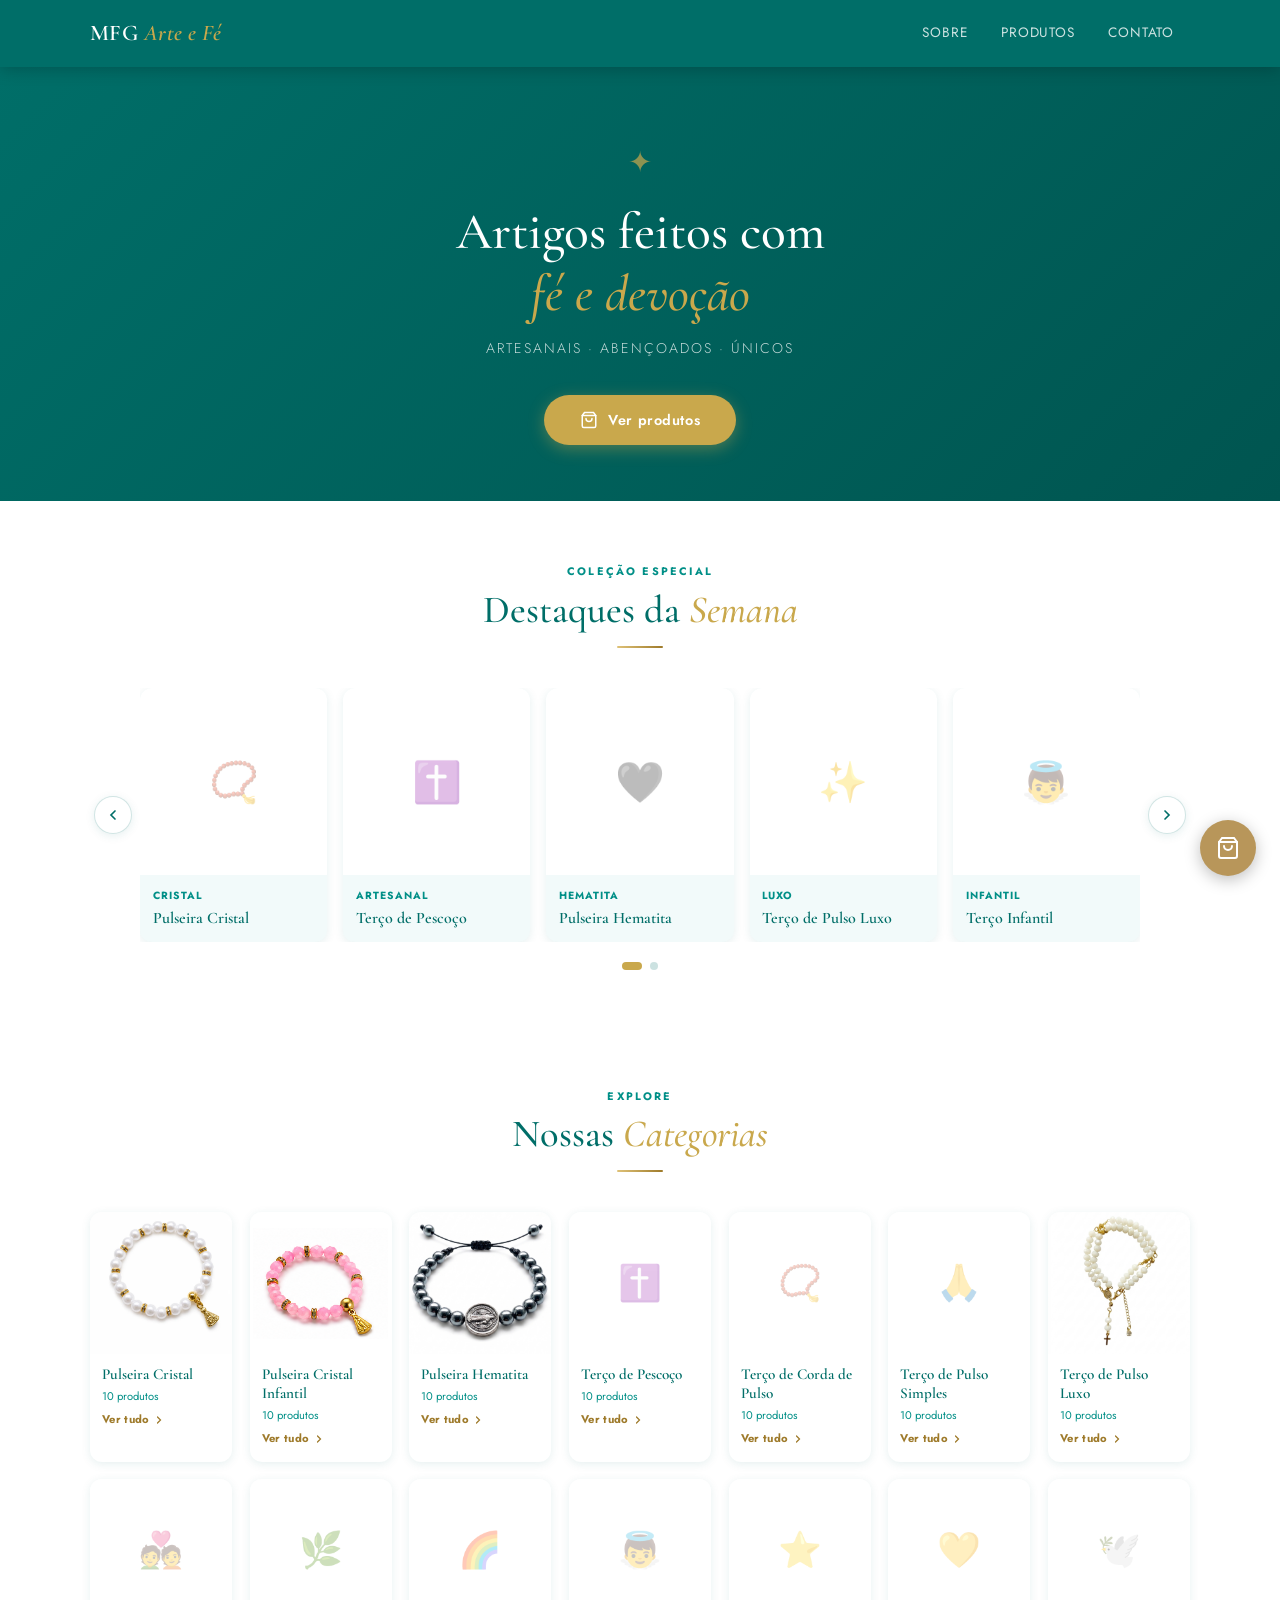
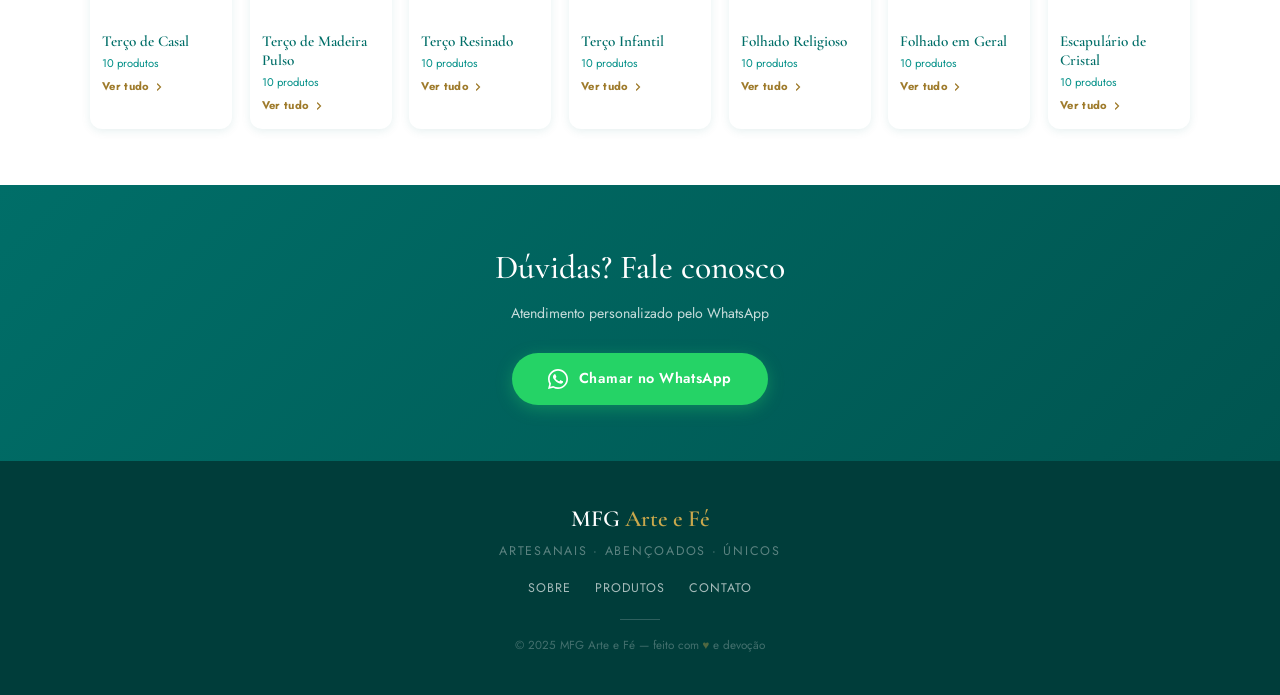
==== index.html @ 8abbf436 "fotos" ====
<!DOCTYPE html>
<html lang="pt-BR">
<head>
  <meta charset="UTF-8"/>
  <meta name="viewport" content="width=device-width, initial-scale=1.0"/>
  <meta name="description" content="Artigos religiosos artesanais — MFG Arte e Fé"/>
  <meta name="theme-color" content="#006e68"/>
  <title>Início — MFG Arte e Fé</title>

  <!-- Google Fonts -->
  <link rel="preconnect" href="https://fonts.googleapis.com"/>
  <link rel="preconnect" href="https://fonts.gstatic.com" crossorigin/>
  <link href="https://fonts.googleapis.com/css2?family=Cormorant+Garamond:ital,wght@0,400;0,500;0,600;1,400&family=Jost:wght@300;400;500;600&display=swap" rel="stylesheet"/>

  <link rel="stylesheet" href="style.css"/>
  <link rel="stylesheet" href="cart.css"/>
</head>
<body>
  <!-- Overlay menu mobile -->
  <div class="mobile-overlay" aria-hidden="true"></div>

  <header class="site-header">
    <div class="container header-inner">
      <a href="index.html" class="logo" aria-label="MFG Arte e Fé — Início">
        <span class="logo-text">MFG <em>Arte e Fé</em></span>
      </a>

      <button class="hamburger" aria-label="Abrir menu" aria-expanded="false">
        <span></span><span></span><span></span>
      </button>

      <nav class="main-nav" aria-label="Menu principal">
        <ul>
          <li><a href="index.html#sobre">Sobre</a></li>
          <li><a href="index.html#produtos">Produtos</a></li>
          <li><a href="index.html#contato">Contato</a></li>
        </ul>
      </nav>
    </div>
  </header>

  <main>
    <!-- ── HERO ── -->
    <section class="hero" aria-label="Apresentação">
      <span class="hero-ornament" aria-hidden="true">✦</span>
      <h1>Artigos feitos com<br/><em>fé e devoção</em></h1>
      <p class="hero-sub">Artesanais · Abençoados · Únicos</p>
      <a href="#produtos" class="hero-cta" aria-label="Ver todos os produtos">
        <svg viewBox="0 0 24 24" fill="none" stroke="currentColor" stroke-width="2" stroke-linecap="round">
          <path d="M6 2 3 6v14a2 2 0 0 0 2 2h14a2 2 0 0 0 2-2V6l-3-4z"/>
          <line x1="3" y1="6" x2="21" y2="6"/>
          <path d="M16 10a4 4 0 0 1-8 0"/>
        </svg>
        Ver produtos
      </a>
    </section>

    <!-- ── CARROSSEL — Destaques da Semana ── -->
    <section class="section section-alt carousel-section" id="sobre" aria-labelledby="carousel-title">
      <div class="container">
        <div class="section-header">
          <span class="section-label">Coleção especial</span>
          <h2 class="section-title" id="carousel-title">Destaques da <em>Semana</em></h2>
          <div class="section-line" aria-hidden="true"></div>
        </div>

        <div class="carousel-wrapper" role="region" aria-label="Destaques da semana">
          <button class="carousel-arrow carousel-arrow-prev" aria-label="Anterior">
            <svg viewBox="0 0 24 24" fill="none" stroke="currentColor" stroke-width="2.5" stroke-linecap="round" aria-hidden="true">
              <polyline points="15 18 9 12 15 6"/>
            </svg>
          </button>

          <div class="carousel-track-container">
            <ul class="carousel-track" role="list">
              
          <li class="carousel-card">
            <div class="carousel-card-img">
              <span class="placeholder-icon">📿</span>
            </div>
            <div class="carousel-card-body">
              <span class="carousel-card-tag">Cristal</span>
              <p class="carousel-card-name">Pulseira Cristal</p>
            </div>
          </li>
          <li class="carousel-card">
            <div class="carousel-card-img">
              <span class="placeholder-icon">✝️</span>
            </div>
            <div class="carousel-card-body">
              <span class="carousel-card-tag">Artesanal</span>
              <p class="carousel-card-name">Terço de Pescoço</p>
            </div>
          </li>
          <li class="carousel-card">
            <div class="carousel-card-img">
              <span class="placeholder-icon">🖤</span>
            </div>
            <div class="carousel-card-body">
              <span class="carousel-card-tag">Hematita</span>
              <p class="carousel-card-name">Pulseira Hematita</p>
            </div>
          </li>
          <li class="carousel-card">
            <div class="carousel-card-img">
              <span class="placeholder-icon">✨</span>
            </div>
            <div class="carousel-card-body">
              <span class="carousel-card-tag">Luxo</span>
              <p class="carousel-card-name">Terço de Pulso Luxo</p>
            </div>
          </li>
          <li class="carousel-card">
            <div class="carousel-card-img">
              <span class="placeholder-icon">👼</span>
            </div>
            <div class="carousel-card-body">
              <span class="carousel-card-tag">Infantil</span>
              <p class="carousel-card-name">Terço Infantil</p>
            </div>
          </li>
          <li class="carousel-card">
            <div class="carousel-card-img">
              <span class="placeholder-icon">🕊️</span>
            </div>
            <div class="carousel-card-body">
              <span class="carousel-card-tag">Cristal</span>
              <p class="carousel-card-name">Escapulário de Cristal</p>
            </div>
          </li>
            </ul>
          </div>

          <button class="carousel-arrow carousel-arrow-next" aria-label="Próximo">
            <svg viewBox="0 0 24 24" fill="none" stroke="currentColor" stroke-width="2.5" stroke-linecap="round" aria-hidden="true">
              <polyline points="9 18 15 12 9 6"/>
            </svg>
          </button>
        </div>

        <div class="carousel-dots" role="tablist" aria-label="Navegar pelo carrossel"></div>
      </div>
    </section>

    <!-- ── CATEGORIAS ── -->
    <section class="section categories-section" id="produtos" aria-labelledby="cat-title">
      <div class="container">
        <div class="section-header">
          <span class="section-label">Explore</span>
          <h2 class="section-title" id="cat-title">Nossas <em>Categorias</em></h2>
          <div class="section-line" aria-hidden="true"></div>
        </div>

        <div class="categories-grid">
          
        <a href="pages/pulseira-cristal.html" class="category-card" aria-label="Ver categoria Pulseira Cristal">
          <div class="category-img">
            <img src="images/pulseira-cristal/Pulseira Cristal/Peróla.webp" alt="Pulseira Cristal Pérola">
          </div>
          <div class="category-body">
            <p class="category-name">Pulseira Cristal</p>
            <p class="category-count">10 produtos</p>
            <span class="category-cta">
              Ver tudo
              <svg viewBox="0 0 24 24" fill="none" stroke="currentColor" stroke-width="2.5" stroke-linecap="round">
                <polyline points="9 18 15 12 9 6"/>
              </svg>
            </span>
          </div>
        </a>
        <a href="pages/pulseira-cristal-infantil.html" class="category-card" aria-label="Ver categoria Pulseira Cristal Infantil">
          <div class="category-img">
            <img src="images/Pulseira Cristal Infantil/Cristal Infantil Rosa.png" alt="Pulseira Cristal Infantil Rosa" style="width: 135px; height: auto;">
          </div>
          <div class="category-body">
            <p class="category-name">Pulseira Cristal Infantil</p>
            <p class="category-count">10 produtos</p>
            <span class="category-cta">
              Ver tudo
              <svg viewBox="0 0 24 24" fill="none" stroke="currentColor" stroke-width="2.5" stroke-linecap="round">
                <polyline points="9 18 15 12 9 6"/>
              </svg>
            </span>
          </div>
        </a>
        <a href="pages/pulseira-hematita.html" class="category-card" aria-label="Ver categoria Pulseira Hematita">
          <div class="category-img">
            <img src="images/Hematita/Regulagem São Bento.png" alt="" width="90" height="auto">
          </div>
          <div class="category-body">
            <p class="category-name">Pulseira Hematita</p>
            <p class="category-count">10 produtos</p>
            <span class="category-cta">
              Ver tudo
              <svg viewBox="0 0 24 24" fill="none" stroke="currentColor" stroke-width="2.5" stroke-linecap="round">
                <polyline points="9 18 15 12 9 6"/>
              </svg>
            </span>
          </div>
        </a>
        <a href="pages/terco-pescoco.html" class="category-card" aria-label="Ver categoria Terço de Pescoço">
          <div class="category-img">
            <span class="category-placeholder-icon">✝️</span>
          </div>
          <div class="category-body">
            <p class="category-name">Terço de Pescoço</p>
            <p class="category-count">10 produtos</p>
            <span class="category-cta">
              Ver tudo
              <svg viewBox="0 0 24 24" fill="none" stroke="currentColor" stroke-width="2.5" stroke-linecap="round">
                <polyline points="9 18 15 12 9 6"/>
              </svg>
            </span>
          </div>
        </a>
        <a href="pages/terco-corda-pulso.html" class="category-card" aria-label="Ver categoria Terço de Corda de Pulso">
          <div class="category-img">
            <span class="category-placeholder-icon">📿</span>
          </div>
          <div class="category-body">
            <p class="category-name">Terço de Corda de Pulso</p>
            <p class="category-count">10 produtos</p>
            <span class="category-cta">
              Ver tudo
              <svg viewBox="0 0 24 24" fill="none" stroke="currentColor" stroke-width="2.5" stroke-linecap="round">
                <polyline points="9 18 15 12 9 6"/>
              </svg>
            </span>
          </div>
        </a>
        <a href="pages/terco-pulso-simples.html" class="category-card" aria-label="Ver categoria Terço de Pulso Simples">
          <div class="category-img">
            <span class="category-placeholder-icon">🙏</span>
          </div>
          <div class="category-body">
            <p class="category-name">Terço de Pulso Simples</p>
            <p class="category-count">10 produtos</p>
            <span class="category-cta">
              Ver tudo
              <svg viewBox="0 0 24 24" fill="none" stroke="currentColor" stroke-width="2.5" stroke-linecap="round">
                <polyline points="9 18 15 12 9 6"/>
              </svg>
            </span>
          </div>
        </a>
        <a href="pages/terco-pulso-luxo.html" class="category-card" aria-label="Ver categoria Terço de Pulso Luxo">
          <div class="category-img">
            <img src="images/Terco-Pulso/Terco Pulso Luxo (1).png" alt="Terço de Pulso Luxo">
          </div>
          <div class="category-body">
            <p class="category-name">Terço de Pulso Luxo</p>
            <p class="category-count">10 produtos</p>
            <span class="category-cta">
              Ver tudo
              <svg viewBox="0 0 24 24" fill="none" stroke="currentColor" stroke-width="2.5" stroke-linecap="round">
                <polyline points="9 18 15 12 9 6"/>
              </svg>
            </span>
          </div>
        </a>
        <a href="pages/terco-casal.html" class="category-card" aria-label="Ver categoria Terço de Casal">
          <div class="category-img">
            <span class="category-placeholder-icon">💑</span>
          </div>
          <div class="category-body">
            <p class="category-name">Terço de Casal</p>
            <p class="category-count">10 produtos</p>
            <span class="category-cta">
              Ver tudo
              <svg viewBox="0 0 24 24" fill="none" stroke="currentColor" stroke-width="2.5" stroke-linecap="round">
                <polyline points="9 18 15 12 9 6"/>
              </svg>
            </span>
          </div>
        </a>
        <a href="pages/terco-madeira-pulso.html" class="category-card" aria-label="Ver categoria Terço de Madeira Pulso">
          <div class="category-img">
            <span class="category-placeholder-icon">🌿</span>
          </div>
          <div class="category-body">
            <p class="category-name">Terço de Madeira Pulso</p>
            <p class="category-count">10 produtos</p>
            <span class="category-cta">
              Ver tudo
              <svg viewBox="0 0 24 24" fill="none" stroke="currentColor" stroke-width="2.5" stroke-linecap="round">
                <polyline points="9 18 15 12 9 6"/>
              </svg>
            </span>
          </div>
        </a>
        <a href="pages/terco-resinado.html" class="category-card" aria-label="Ver categoria Terço Resinado">
          <div class="category-img">
            <span class="category-placeholder-icon">🌈</span>
          </div>
          <div class="category-body">
            <p class="category-name">Terço Resinado</p>
            <p class="category-count">10 produtos</p>
            <span class="category-cta">
              Ver tudo
              <svg viewBox="0 0 24 24" fill="none" stroke="currentColor" stroke-width="2.5" stroke-linecap="round">
                <polyline points="9 18 15 12 9 6"/>
              </svg>
            </span>
          </div>
        </a>
        <a href="pages/terco-infantil.html" class="category-card" aria-label="Ver categoria Terço Infantil">
          <div class="category-img">
            <span class="category-placeholder-icon">👼</span>
          </div>
          <div class="category-body">
            <p class="category-name">Terço Infantil</p>
            <p class="category-count">10 produtos</p>
            <span class="category-cta">
              Ver tudo
              <svg viewBox="0 0 24 24" fill="none" stroke="currentColor" stroke-width="2.5" stroke-linecap="round">
                <polyline points="9 18 15 12 9 6"/>
              </svg>
            </span>
          </div>
        </a>
        <a href="pages/folhado-religioso.html" class="category-card" aria-label="Ver categoria Folhado Religioso">
          <div class="category-img">
            <span class="category-placeholder-icon">⭐</span>
          </div>
          <div class="category-body">
            <p class="category-name">Folhado Religioso</p>
            <p class="category-count">10 produtos</p>
            <span class="category-cta">
              Ver tudo
              <svg viewBox="0 0 24 24" fill="none" stroke="currentColor" stroke-width="2.5" stroke-linecap="round">
                <polyline points="9 18 15 12 9 6"/>
              </svg>
            </span>
          </div>
        </a>
        <a href="pages/folhado-geral.html" class="category-card" aria-label="Ver categoria Folhado em Geral">
          <div class="category-img">
            <span class="category-placeholder-icon">💛</span>
          </div>
          <div class="category-body">
            <p class="category-name">Folhado em Geral</p>
            <p class="category-count">10 produtos</p>
            <span class="category-cta">
              Ver tudo
              <svg viewBox="0 0 24 24" fill="none" stroke="currentColor" stroke-width="2.5" stroke-linecap="round">
                <polyline points="9 18 15 12 9 6"/>
              </svg>
            </span>
          </div>
        </a>
        <a href="pages/escapulario-cristal.html" class="category-card" aria-label="Ver categoria Escapulário de Cristal">
          <div class="category-img">
            <span class="category-placeholder-icon">🕊️</span>
          </div>
          <div class="category-body">
            <p class="category-name">Escapulário de Cristal</p>
            <p class="category-count">10 produtos</p>
            <span class="category-cta">
              Ver tudo
              <svg viewBox="0 0 24 24" fill="none" stroke="currentColor" stroke-width="2.5" stroke-linecap="round">
                <polyline points="9 18 15 12 9 6"/>
              </svg>
            </span>
          </div>
        </a>
        </div>
      </div>
    </section>

    
  <!-- WhatsApp Banner -->
  <section class="whatsapp-banner" id="contato">
    <h2>Dúvidas? Fale conosco</h2>
    <p>Atendimento personalizado pelo WhatsApp</p>
    <a href="https://wa.me/5512981697752?text=Ol%C3%A1!%20Gostaria%20de%20saber%20mais%20sobre%20os%20produtos."
       target="_blank" rel="noopener noreferrer" class="whatsapp-btn">
      <svg viewBox="0 0 24 24" fill="currentColor" width="20" height="20">
  <path d="M17.472 14.382c-.297-.149-1.758-.867-2.03-.967-.273-.099-.471-.148-.67.15-.197.297-.767.966-.94 1.164-.173.199-.347.223-.644.075-.297-.15-1.255-.463-2.39-1.475-.883-.788-1.48-1.761-1.653-2.059-.173-.297-.018-.458.13-.606.134-.133.298-.347.446-.52.149-.174.198-.298.298-.497.099-.198.05-.371-.025-.52-.075-.149-.669-1.612-.916-2.207-.242-.579-.487-.5-.669-.51-.173-.008-.371-.01-.57-.01-.198 0-.52.074-.792.372-.272.297-1.04 1.016-1.04 2.479 0 1.462 1.065 2.875 1.213 3.074.149.198 2.096 3.2 5.077 4.487.709.306 1.262.489 1.694.625.712.227 1.36.195 1.871.118.571-.085 1.758-.719 2.006-1.413.248-.694.248-1.289.173-1.413-.074-.124-.272-.198-.57-.347z"/>
  <path d="M12 0C5.373 0 0 5.373 0 12c0 2.127.558 4.126 1.533 5.856L0 24l6.335-1.51C8.05 23.455 9.983 24 12 24c6.627 0 12-5.373 12-12S18.627 0 12 0zm0 22c-1.885 0-3.655-.518-5.17-1.418l-.37-.22-3.763.897.948-3.67-.242-.38A9.946 9.946 0 0 1 2 12C2 6.477 6.477 2 12 2s10 4.477 10 10-4.477 10-10 10z"/>
</svg>
      Chamar no WhatsApp
    </a>
  </section>
  </main>

  
  <footer class="site-footer" role="contentinfo">
    <p class="footer-logo">MFG <span>Arte e Fé</span></p>
    <p class="footer-tagline">Artesanais · Abençoados · Únicos</p>
    <nav class="footer-nav" aria-label="Links do rodapé">
      <a href="index.html#sobre">Sobre</a>
      <a href="index.html#produtos">Produtos</a>
      <a href="index.html#contato">Contato</a>
    </nav>
    <div class="footer-divider" aria-hidden="true"></div>
    <p class="footer-copy">© 2025 MFG Arte e Fé — feito com <span>♥</span> e devoção</p>
  </footer>
  
  <!-- Botão Flutuante do Carrinho -->
  <button class="cart-float" onclick="openCartModal()" aria-label="Abrir carrinho">
    <svg viewBox="0 0 24 24" fill="none" stroke="currentColor" stroke-width="2" stroke-linecap="round">
      <path d="M6 2 3 6v14a2 2 0 0 0 2 2h14a2 2 0 0 0 2-2V6l-3-4z"/>
      <line x1="3" y1="6" x2="21" y2="6"/>
      <path d="M16 10a4 4 0 0 1-8 0"/>
    </svg>
    <span class="cart-badge-count" style="display:none">0</span>
  </button>

  <!-- Modal do Carrinho -->
  <div class="cart-overlay" id="cartOverlay" onclick="closeCartModal()">
    <div class="cart-modal" onclick="event.stopPropagation()">
      <div class="cart-modal-header">
        <h3>Seu Carrinho</h3>
        <button onclick="closeCartModal()" class="cart-close" aria-label="Fechar carrinho">&times;</button>
      </div>
      <div class="cart-modal-body" id="cartBody"></div>
      <div class="cart-modal-footer" id="cartFooter"></div>
    </div>
  </div>

  <script src="cart.js"></script>
  <script src="script.js"></script>
</body>
</html>
---- style.css ----
/* ═══════════════════════════════════════════
   MFG Arte e Fé — Estilos Principais
   Mobile-first | Totalmente Responsivo
═══════════════════════════════════════════ */

/* ── Reset ──────────────────────────────── */
*, *::before, *::after { box-sizing: border-box; margin: 0; padding: 0; }

:root {
  --teal:        #006e68;
  --teal-mid:    #008f87;
  --teal-light:  #ffffff;
  --teal-dark:   #005550;
  --gold:        #c9a84c;
  --gold-light:  #dfc278;
  --gold-dark:   #9e7a2a;
  --cream:       #f2fafa;
  --white:       #ffffff;
  --shadow-sm:   0 2px 10px rgba(0,110,104,.10);
  --shadow-md:   0 6px 24px rgba(0,110,104,.14);
  --shadow-lg:   0 14px 40px rgba(0,110,104,.18);
  --radius:      12px;
  --radius-sm:   8px;
  --trans:       .3s cubic-bezier(.4,0,.2,1);
  --container:   1140px;
}

html { scroll-behavior: smooth; -webkit-text-size-adjust: 100%; }

body {
  background: var(--cream);
  color: var(--teal);
  font-family: 'Jost', sans-serif;
  font-size: 16px;
  line-height: 1.6;
  overflow-x: hidden;
  -webkit-font-smoothing: antialiased;
}

img { display: block; max-width: 100%; }
a   { text-decoration: none; color: inherit; }
ul  { list-style: none; }

/* ── Container ──────────────────────────── */
.container {
  width: 100%;
  max-width: var(--container);
  margin: 0 auto;
  padding: 0 1.25rem;
}

/* ══════════════════════════════════════════
   OVERLAY — menu mobile
══════════════════════════════════════════ */
.mobile-overlay {
  display: none;
  position: fixed;
  inset: 0;
  background: rgba(0,0,0,.45);
  z-index: 98;
  cursor: pointer;
}
.mobile-overlay.active { display: block; }

/* ══════════════════════════════════════════
   HEADER
══════════════════════════════════════════ */
.site-header {
  background: var(--teal);
  position: sticky;
  top: 0;
  z-index: 200;
  box-shadow: 0 2px 16px rgba(0,0,0,.22);
}

.header-inner {
  display: flex;
  align-items: center;
  justify-content: space-between;
  padding: .9rem 1.25rem;
  gap: 1rem;
}

/* Logo */
.logo { display: flex; align-items: center; gap: .5rem; }
.logo-text {
  font-family: 'Cormorant Garamond', serif;
  font-size: 1.4rem;
  font-weight: 600;
  color: #fff;
  letter-spacing: .02em;
  line-height: 1;
}
.logo-text em { color: var(--gold); font-style: italic; }

/* Hamburger */
.hamburger {
  display: flex;
  flex-direction: column;
  gap: 5px;
  background: none;
  border: none;
  cursor: pointer;
  padding: .45rem;
  z-index: 210;
  flex-shrink: 0;
}
.hamburger span {
  display: block;
  width: 25px;
  height: 2px;
  background: #fff;
  border-radius: 2px;
  transition: var(--trans);
}
.hamburger[aria-expanded="true"] span:nth-child(1) { transform: translateY(7px) rotate(45deg); }
.hamburger[aria-expanded="true"] span:nth-child(2) { opacity: 0; transform: scaleX(0); }
.hamburger[aria-expanded="true"] span:nth-child(3) { transform: translateY(-7px) rotate(-45deg); }

/* Nav */
.main-nav {
  display: none;
  position: absolute;
  top: 100%;
  left: 0;
  right: 0;
  background: var(--teal-dark);
  padding: 1.25rem 0 1.75rem;
  box-shadow: 0 8px 24px rgba(0,0,0,.2);
}
.main-nav.open { display: block; }

.main-nav ul {
  display: flex;
  flex-direction: column;
  align-items: center;
  gap: .25rem;
}
.main-nav a {
  display: block;
  padding: .65rem 2rem;
  color: rgba(255,255,255,.8);
  font-size: .9rem;
  font-weight: 400;
  letter-spacing: .06em;
  text-transform: uppercase;
  transition: color var(--trans);
}
.main-nav a:hover, .main-nav a.active { color: var(--gold); }

/* Desktop nav */
@media (min-width: 768px) {
  .hamburger { display: none; }
  .main-nav {
    display: block !important;
    position: static;
    padding: 0;
    box-shadow: none;
    background: transparent;
  }
  .main-nav ul { flex-direction: row; gap: .1rem; }
  .main-nav a { padding: .5rem 1rem; font-size: .85rem; }
}

/* ══════════════════════════════════════════
   HERO
══════════════════════════════════════════ */
.hero {
  background: linear-gradient(135deg, var(--teal) 0%, var(--teal-dark) 100%);
  text-align: center;
  padding: 4.5rem 1.25rem 3.5rem;
  color: #fff;
}

.hero-ornament {
  font-size: 1.8rem;
  color: var(--gold);
  opacity: .7;
  margin-bottom: 1rem;
  display: block;
}

.hero h1 {
  font-family: 'Cormorant Garamond', serif;
  font-size: clamp(1.9rem, 6vw, 3.2rem);
  font-weight: 500;
  line-height: 1.22;
  margin-bottom: .7rem;
}
.hero h1 em { color: var(--gold); font-style: italic; }

.hero-sub {
  font-size: .88rem;
  font-weight: 300;
  letter-spacing: .14em;
  text-transform: uppercase;
  opacity: .75;
  margin-bottom: 2.25rem;
}

.hero-cta {
  display: inline-flex;
  align-items: center;
  gap: .65rem;
  background: var(--gold);
  color: #fff;
  padding: .85rem 2.25rem;
  border-radius: 50px;
  font-family: 'Jost', sans-serif;
  font-size: .9rem;
  font-weight: 600;
  letter-spacing: .04em;
  transition: background var(--trans), transform var(--trans), box-shadow var(--trans);
  box-shadow: 0 4px 16px rgba(201,168,76,.4);
}
.hero-cta:hover {
  background: var(--gold-dark);
  transform: translateY(-2px);
  box-shadow: 0 8px 24px rgba(201,168,76,.5);
}
.hero-cta svg { width: 18px; height: 18px; flex-shrink: 0; }

/* ══════════════════════════════════════════
   SECTION UTILITIES
══════════════════════════════════════════ */
.section { padding: 3.5rem 0; }
.section-alt { background: var(--white); }

.section-header { text-align: center; margin-bottom: 2.5rem; }
.section-label {
  display: inline-block;
  font-size: .68rem;
  font-weight: 700;
  letter-spacing: .2em;
  text-transform: uppercase;
  color: var(--teal-mid);
  margin-bottom: .4rem;
}
.section-title {
  font-family: 'Cormorant Garamond', serif;
  font-size: clamp(1.7rem, 4vw, 2.4rem);
  font-weight: 500;
  color: var(--teal);
  line-height: 1.2;
}
.section-title em { color: var(--gold); font-style: italic; }
.section-line {
  width: 46px;
  height: 2px;
  background: linear-gradient(to right, var(--gold-light), var(--gold-dark));
  margin: .8rem auto 0;
  border-radius: 2px;
}

/* ══════════════════════════════════════════
   CAROUSEL — Destaques da Semana
══════════════════════════════════════════ */
.carousel-section { background: var(--white); }

.carousel-wrapper {
  position: relative;
  display: flex;
  align-items: center;
  gap: .5rem;
  padding: 0 .25rem;
}

.carousel-track-container {
  overflow: hidden;
  flex: 1;
}

.carousel-track {
  display: flex;
  gap: 1rem;
  transition: transform .45s cubic-bezier(.4,0,.2,1);
}

/* Cards do carrossel */
.carousel-card {
  min-width: calc(50% - .5rem);
  flex-shrink: 0;
  background: var(--cream);
  border-radius: var(--radius);
  overflow: hidden;
  box-shadow: var(--shadow-sm);
  transition: transform var(--trans), box-shadow var(--trans);
}
.carousel-card:hover {
  transform: translateY(-3px);
  box-shadow: var(--shadow-md);
}

@media (min-width: 600px)  { .carousel-card { min-width: calc(33.333% - .67rem); } }
@media (min-width: 900px)  { .carousel-card { min-width: calc(25% - .75rem); } }
@media (min-width: 1100px) { .carousel-card { min-width: calc(20% - .8rem); } }

.carousel-card-img {
  aspect-ratio: 1 / 1;
  background: var(--teal-light);
  overflow: hidden;
  display: flex;
  align-items: center;
  justify-content: center;
}
.carousel-card-img img { width: 100%; height: 100%; object-fit: cover; }

.placeholder-icon {
  font-size: 2.5rem;
  opacity: .35;
}

.carousel-card-body { padding: .8rem; }
.carousel-card-tag {
  font-size: .65rem;
  font-weight: 700;
  letter-spacing: .1em;
  text-transform: uppercase;
  color: var(--teal-mid);
  display: block;
  margin-bottom: .2rem;
}
.carousel-card-name {
  font-family: 'Cormorant Garamond', serif;
  font-size: 1rem;
  font-weight: 600;
  color: var(--teal);
  line-height: 1.3;
}

/* Setas */
.carousel-arrow {
  flex-shrink: 0;
  width: 38px;
  height: 38px;
  background: #fff;
  border: 1.5px solid rgba(0,110,104,.18);
  border-radius: 50%;
  display: flex;
  align-items: center;
  justify-content: center;
  cursor: pointer;
  box-shadow: var(--shadow-sm);
  transition: all var(--trans);
  color: var(--teal);
}
.carousel-arrow:hover {
  background: var(--teal);
  color: #fff;
  border-color: var(--teal);
}
.carousel-arrow svg { width: 16px; height: 16px; stroke: currentColor; }

/* Dots */
.carousel-dots {
  display: flex;
  justify-content: center;
  gap: .5rem;
  margin-top: 1.25rem;
}
.carousel-dot {
  width: 8px;
  height: 8px;
  border-radius: 50%;
  background: rgba(0,110,104,.2);
  border: none;
  cursor: pointer;
  transition: all var(--trans);
  padding: 0;
}
.carousel-dot.active {
  background: var(--gold);
  width: 20px;
  border-radius: 4px;
}

/* ══════════════════════════════════════════
   CATEGORIAS — Grid
══════════════════════════════════════════ */
.categories-section { background: var(--teal-light); }

.categories-grid {
  display: grid;
  grid-template-columns: repeat(2, 1fr);
  gap: .9rem;
}

@media (min-width: 520px)  { .categories-grid { grid-template-columns: repeat(3, 1fr); } }
@media (min-width: 768px)  { .categories-grid { grid-template-columns: repeat(4, 1fr); gap: 1.1rem; } }
@media (min-width: 1000px) { .categories-grid { grid-template-columns: repeat(5, 1fr); } }
@media (min-width: 1200px) { .categories-grid { grid-template-columns: repeat(7, 1fr); } }

.category-card {
  background: #fff;
  border-radius: var(--radius);
  overflow: hidden;
  box-shadow: var(--shadow-sm);
  display: block;
  transition: transform var(--trans), box-shadow var(--trans);
  cursor: pointer;
}
.category-card:hover {
  transform: translateY(-5px);
  box-shadow: var(--shadow-lg);
}

.category-img {
  aspect-ratio: 1 / 1;
  background: var(--teal-light);
  overflow: hidden;
  display: flex;
  align-items: center;
  justify-content: center;
}
.category-img img { width: 100%; height: 100%; object-fit: cover; }

.category-placeholder-icon {
  font-size: 2.2rem;
  opacity: .3;
}

.category-body { padding: .7rem .75rem .85rem; }
.category-name {
  font-family: 'Cormorant Garamond', serif;
  font-size: .95rem;
  font-weight: 600;
  color: var(--teal);
  line-height: 1.25;
  margin-bottom: .2rem;
}
.category-count {
  font-size: .7rem;
  color: var(--teal-mid);
  margin-bottom: .35rem;
}
.category-cta {
  font-size: .7rem;
  font-weight: 700;
  color: var(--gold-dark);
  display: flex;
  align-items: center;
  gap: .2rem;
  letter-spacing: .03em;
}
.category-cta svg { width: 12px; height: 12px; }

/* ══════════════════════════════════════════
   WHATSAPP BANNER
══════════════════════════════════════════ */
.whatsapp-banner {
  background: linear-gradient(135deg, var(--teal) 0%, var(--teal-dark) 100%);
  text-align: center;
  padding: 3.5rem 1.25rem;
  color: #fff;
}
.whatsapp-banner h2 {
  font-family: 'Cormorant Garamond', serif;
  font-size: clamp(1.5rem, 4vw, 2.1rem);
  font-weight: 500;
  margin-bottom: .5rem;
}
.whatsapp-banner p {
  font-size: .88rem;
  opacity: .78;
  margin-bottom: 1.75rem;
}
.whatsapp-btn {
  display: inline-flex;
  align-items: center;
  gap: .65rem;
  background: #25D366;
  color: #fff;
  padding: .9rem 2.25rem;
  border-radius: 50px;
  font-family: 'Jost', sans-serif;
  font-size: .9rem;
  font-weight: 600;
  letter-spacing: .03em;
  transition: background var(--trans), transform var(--trans);
  box-shadow: 0 4px 16px rgba(37,211,102,.35);
}
.whatsapp-btn:hover { background: #1da851; transform: translateY(-2px); }
.whatsapp-btn svg { width: 20px; height: 20px; flex-shrink: 0; }

/* ══════════════════════════════════════════
   FOOTER
══════════════════════════════════════════ */
.site-footer {
  background: #003d3a;
  color: rgba(255,255,255,.65);
  text-align: center;
  padding: 2.5rem 1.25rem;
}
.footer-logo {
  font-family: 'Cormorant Garamond', serif;
  font-size: 1.45rem;
  font-weight: 600;
  color: #fff;
  margin-bottom: .25rem;
}
.footer-logo span { color: var(--gold); }
.footer-tagline {
  font-size: .78rem;
  letter-spacing: .14em;
  opacity: .55;
  text-transform: uppercase;
  margin-bottom: 1.1rem;
}
.footer-nav {
  display: flex;
  justify-content: center;
  gap: 1.5rem;
  margin-bottom: 1.25rem;
  flex-wrap: wrap;
}
.footer-nav a {
  font-size: .78rem;
  text-transform: uppercase;
  letter-spacing: .08em;
  transition: color var(--trans);
}
.footer-nav a:hover { color: var(--gold); }
.footer-divider {
  width: 40px;
  height: 1px;
  background: rgba(255,255,255,.18);
  margin: 0 auto 1rem;
}
.footer-copy { font-size: .73rem; opacity: .4; }
.footer-copy span { color: var(--gold); opacity: 1; }

/* ══════════════════════════════════════════
   BREADCRUMB (páginas internas)
══════════════════════════════════════════ */
.breadcrumb {
  display: flex;
  align-items: center;
  gap: .5rem;
  font-size: .8rem;
  color: var(--teal-mid);
  padding: .85rem 0;
}
.breadcrumb a { color: var(--teal); font-weight: 500; transition: color var(--trans); }
.breadcrumb a:hover { color: var(--gold-dark); text-decoration: underline; }
.breadcrumb span { opacity: .5; }

/* ══════════════════════════════════════════
   CATEGORY HERO (cabeçalho da categoria)
══════════════════════════════════════════ */
.category-hero {
  background: linear-gradient(135deg, var(--teal) 0%, var(--teal-dark) 100%);
  padding: 2.75rem 1.25rem;
  text-align: center;
  color: #fff;
}
.category-hero h1 {
  font-family: 'Cormorant Garamond', serif;
  font-size: clamp(1.8rem, 5vw, 2.8rem);
  font-weight: 500;
  line-height: 1.2;
}
.category-hero p {
  font-size: .88rem;
  opacity: .75;
  margin-top: .5rem;
  letter-spacing: .06em;
}

/* ══════════════════════════════════════════
   PRODUCTS SECTION (páginas de categoria)
══════════════════════════════════════════ */
.products-section { padding: 2.5rem 0 3.5rem; }

.products-grid {
  display: grid;
  grid-template-columns: repeat(2, 1fr);
  gap: .9rem;
}
@media (min-width: 520px)  { .products-grid { grid-template-columns: repeat(3, 1fr); } }
@media (min-width: 768px)  { .products-grid { grid-template-columns: repeat(4, 1fr); gap: 1.1rem; } }
@media (min-width: 1100px) { .products-grid { grid-template-columns: repeat(5, 1fr); } }

/* Cards de produto */
.product-card {
  background: #fff;
  border-radius: var(--radius);
  overflow: hidden;
  box-shadow: var(--shadow-sm);
  display: flex;
  flex-direction: column;
  transition: transform var(--trans), box-shadow var(--trans);
}
.product-card:hover {
  transform: translateY(-5px);
  box-shadow: var(--shadow-lg);
}

.product-img {
  aspect-ratio: 1 / 1;
  background: var(--teal-light);
  overflow: hidden;
  display: flex;
  align-items: center;
  justify-content: center;
  position: relative;
}
.product-img img { width: 100%; height: 100%; object-fit: cover; }

.product-placeholder {
  display: flex;
  flex-direction: column;
  align-items: center;
  gap: .35rem;
  color: var(--teal-mid);
  font-size: .75rem;
  text-align: center;
  padding: 1rem;
}
.product-placeholder .icon { font-size: 2.2rem; }

.product-body {
  padding: .85rem;
  display: flex;
  flex-direction: column;
  flex: 1;
  gap: .3rem;
}
.product-name {
  font-family: 'Cormorant Garamond', serif;
  font-size: 1rem;
  font-weight: 600;
  color: var(--teal);
  line-height: 1.3;
  flex: 1;
}
.product-price {
  font-family: 'Cormorant Garamond', serif;
  font-size: 1.2rem;
  font-weight: 700;
  color: var(--gold-dark);
  margin-top: .1rem;
}

.btn-cart {
  width: 100%;
  padding: .6rem .75rem;
  background: var(--teal);
  color: #fff;
  border: none;
  border-radius: var(--radius-sm);
  font-family: 'Jost', sans-serif;
  font-size: .76rem;
  font-weight: 600;
  cursor: pointer;
  letter-spacing: .02em;
  transition: background var(--trans), transform var(--trans);
  margin-top: .5rem;
  display: flex;
  align-items: center;
  justify-content: center;
  gap: .4rem;
}
.btn-cart:hover { background: var(--teal-dark); }
.btn-cart:active { transform: scale(.97); }
.btn-cart svg { width: 14px; height: 14px; flex-shrink: 0; }

/* ══════════════════════════════════════════
   UTILITÁRIOS GERAIS
══════════════════════════════════════════ */
@media (max-width: 420px) {
  .logo-text { font-size: 1.15rem; }
  .hero { padding: 3.5rem 1rem 2.5rem; }
  .btn-cart { font-size: .72rem; padding: .55rem .6rem; }
}
---- cart.css ----
/* ═══ BOTÃO FLUTUANTE DO CARRINHO ═══ */
.cart-float {
  position: fixed;
  bottom: 24px;
  right: 24px;
  width: 56px;
  height: 56px;
  background: #b8965a;
  border-radius: 50%;
  display: flex;
  align-items: center;
  justify-content: center;
  cursor: pointer;
  box-shadow: 0 4px 16px rgba(0,0,0,0.25);
  z-index: 1000;
  transition: transform 0.2s, background 0.2s;
  border: none;
}
.cart-float:hover { transform: scale(1.1); background: #8a6a30; }
.cart-float svg { width: 24px; height: 24px; color: #fff; stroke: #fff; }

.cart-badge-count {
  position: absolute;
  top: -4px;
  right: -4px;
  background: #e74c3c;
  color: #fff;
  font-family: 'Jost', sans-serif;
  font-size: 0.7rem;
  font-weight: 700;
  width: 22px;
  height: 22px;
  border-radius: 50%;
  display: flex;
  align-items: center;
  justify-content: center;
  border: 2px solid #f9f4ec;
}

/* ═══ TOAST ═══ */
.cart-toast {
  position: fixed;
  bottom: 90px;
  right: 24px;
  background: #3d2b1a;
  color: #fff;
  padding: 12px 20px;
  border-radius: 8px;
  font-family: 'Jost', sans-serif;
  font-size: 0.85rem;
  z-index: 1001;
  opacity: 0;
  transform: translateY(10px);
  transition: all 0.3s ease;
  box-shadow: 0 4px 12px rgba(0,0,0,0.2);
}
.cart-toast.show { opacity: 1; transform: translateY(0); }

/* ═══ MODAL OVERLAY ═══ */
.cart-overlay {
  position: fixed;
  inset: 0;
  background: rgba(0,0,0,0.5);
  z-index: 2000;
  display: flex;
  justify-content: flex-end;
  opacity: 0;
  pointer-events: none;
  transition: opacity 0.3s;
}
.cart-overlay.active { opacity: 1; pointer-events: all; }

.cart-modal {
  width: 400px;
  max-width: 92vw;
  height: 100%;
  background: #f9f4ec;
  display: flex;
  flex-direction: column;
  transform: translateX(100%);
  transition: transform 0.3s ease;
  box-shadow: -4px 0 20px rgba(0,0,0,0.15);
}
.cart-overlay.active .cart-modal { transform: translateX(0); }

.cart-modal-header {
  display: flex;
  justify-content: space-between;
  align-items: center;
  padding: 1.2rem 1.5rem;
  border-bottom: 1px solid rgba(184,150,90,0.3);
  background: #3d2b1a;
}
.cart-modal-header h3 {
  font-family: 'Cormorant Garamond', serif;
  font-size: 1.4rem;
  color: #f9f4ec;
  font-weight: 500;
}
.cart-close {
  background: none;
  border: none;
  font-size: 1.8rem;
  cursor: pointer;
  color: #d4b07a;
  line-height: 1;
  transition: color 0.2s;
}
.cart-close:hover { color: #fff; }

/* ═══ ITENS DO CARRINHO ═══ */
.cart-modal-body {
  flex: 1;
  overflow-y: auto;
  padding: 1rem 1.5rem;
}

.cart-empty {
  text-align: center;
  color: #6b4c2e;
  padding: 3rem 0;
  font-size: 1.1rem;
  font-family: 'Jost', sans-serif;
}

.cart-item {
  display: flex;
  justify-content: space-between;
  align-items: center;
  padding: 0.9rem 0;
  border-bottom: 1px solid rgba(184,150,90,0.15);
  gap: 0.8rem;
}
.cart-item-info { flex: 1; }
.cart-item-info strong {
  display: block;
  font-family: 'Cormorant Garamond', serif;
  font-size: 1rem;
  font-weight: 600;
  color: #3d2b1a;
  line-height: 1.3;
}
.cart-item-info span {
  font-size: 0.78rem;
  color: #6b4c2e;
  font-family: 'Jost', sans-serif;
}

.cart-item-controls {
  display: flex;
  align-items: center;
  gap: 6px;
}
.cart-item-controls button {
  width: 30px;
  height: 30px;
  border: 1px solid rgba(184,150,90,0.4);
  background: #fff;
  border-radius: 4px;
  cursor: pointer;
  font-size: 1rem;
  font-family: 'Jost', sans-serif;
  display: flex;
  align-items: center;
  justify-content: center;
  transition: all 0.2s;
  color: #3d2b1a;
}
.cart-item-controls button:hover { background: #f0e8d6; }
.cart-item-qty {
  min-width: 24px;
  text-align: center;
  font-weight: 500;
  font-family: 'Jost', sans-serif;
  font-size: 0.95rem;
}
.cart-item-remove {
  color: #e74c3c !important;
  border-color: #e74c3c !important;
  font-size: 0.75rem !important;
}
.cart-item-remove:hover { background: #fde8e8 !important; }

/* ═══ FOOTER DO MODAL ═══ */
.cart-modal-footer {
  padding: 1.2rem 1.5rem;
  border-top: 2px solid rgba(184,150,90,0.3);
  background: #f0e8d6;
}

.cart-total {
  display: flex;
  justify-content: space-between;
  align-items: center;
  margin-bottom: 1rem;
  font-family: 'Jost', sans-serif;
  font-size: 1rem;
  color: #3d2b1a;
}
.cart-total strong {
  font-family: 'Cormorant Garamond', serif;
  font-size: 1.4rem;
  color: #3d2b1a;
}

.cart-btn-whatsapp {
  width: 100%;
  padding: 0.95rem;
  background: #25D366;
  color: #fff;
  border: none;
  border-radius: 6px;
  font-family: 'Jost', sans-serif;
  font-size: 0.9rem;
  font-weight: 600;
  cursor: pointer;
  display: flex;
  align-items: center;
  justify-content: center;
  gap: 8px;
  transition: background 0.2s;
  letter-spacing: 0.03em;
}
.cart-btn-whatsapp:hover { background: #1da851; }
.cart-btn-whatsapp svg { width: 20px; height: 20px; }

.cart-btn-clear {
  width: 100%;
  padding: 0.65rem;
  margin-top: 0.5rem;
  background: none;
  border: 1px solid rgba(184,150,90,0.4);
  border-radius: 6px;
  color: #6b4c2e;
  font-family: 'Jost', sans-serif;
  font-size: 0.8rem;
  cursor: pointer;
  transition: all 0.2s;
}
.cart-btn-clear:hover { background: #fff; }

/* ═══ RESPONSIVE ═══ */
@media (max-width: 480px) {
  .cart-float { bottom: 16px; right: 16px; width: 50px; height: 50px; }
  .cart-float svg { width: 20px; height: 20px; }
  .cart-toast { bottom: 76px; right: 16px; font-size: 0.8rem; }
  .cart-modal { max-width: 100vw; }
}
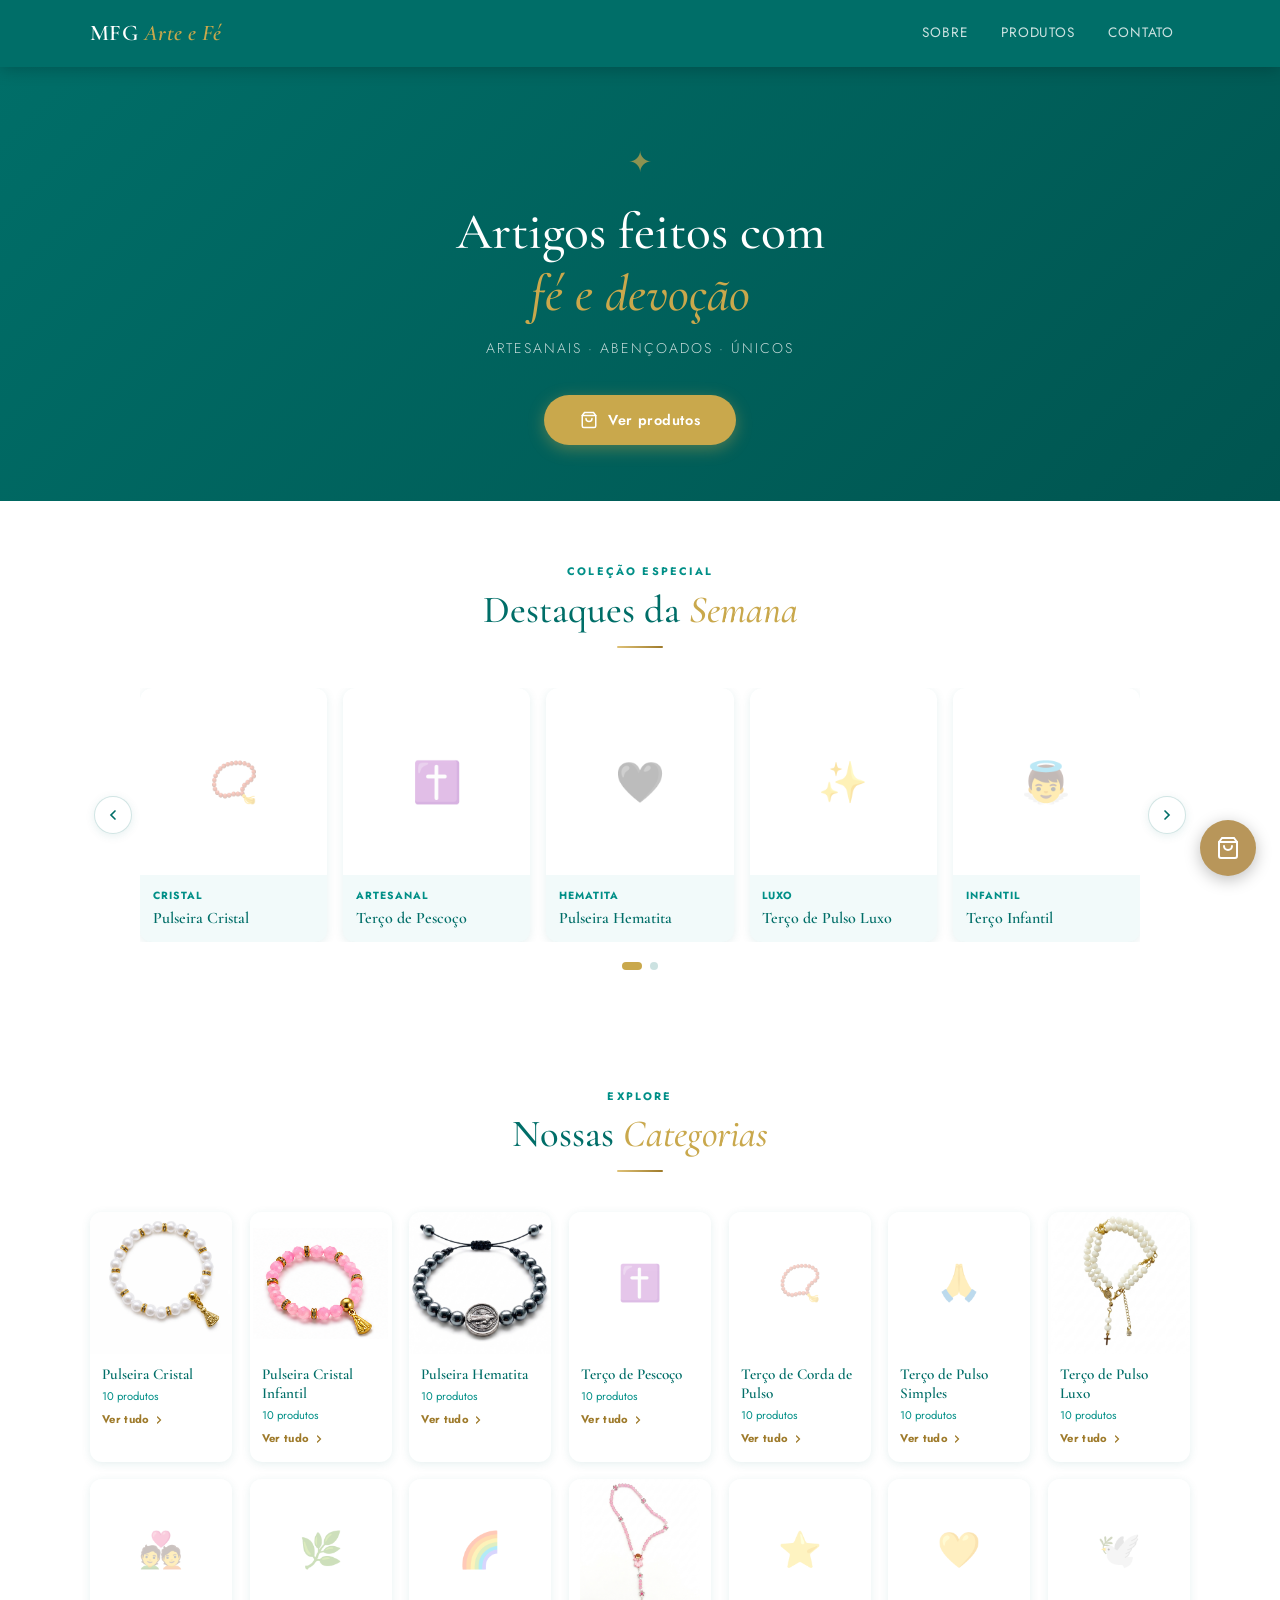
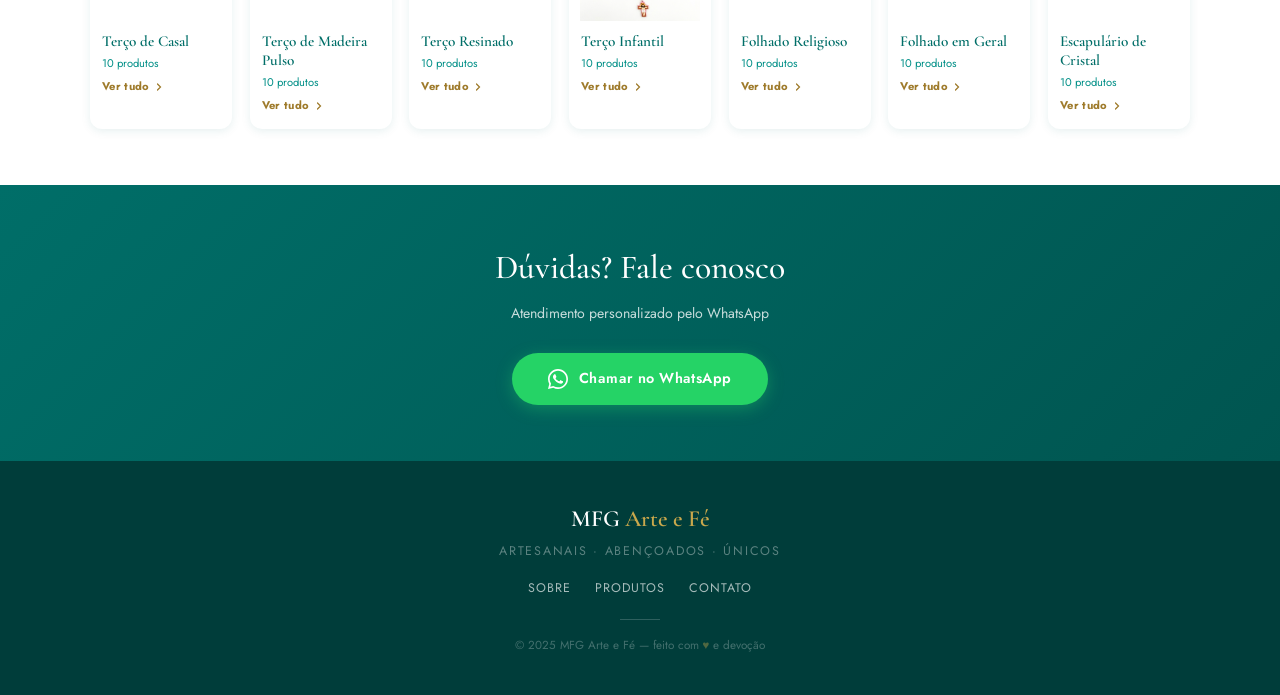
==== commit d985f989: "Adição da seção " Terços Infantis"" ====
--- a/index.html
+++ b/index.html
@@ -305,7 +305,7 @@
         </a>
         <a href="pages/terco-infantil.html" class="category-card" aria-label="Ver categoria Terço Infantil">
           <div class="category-img">
-            <span class="category-placeholder-icon">👼</span>
+            <img src="./images/Terco-Infantil/Terço Infantil Rosa.png" alt="Terço Infantil" style="width: 120px; height: auto;">
           </div>
           <div class="category-body">
             <p class="category-name">Terço Infantil</p>
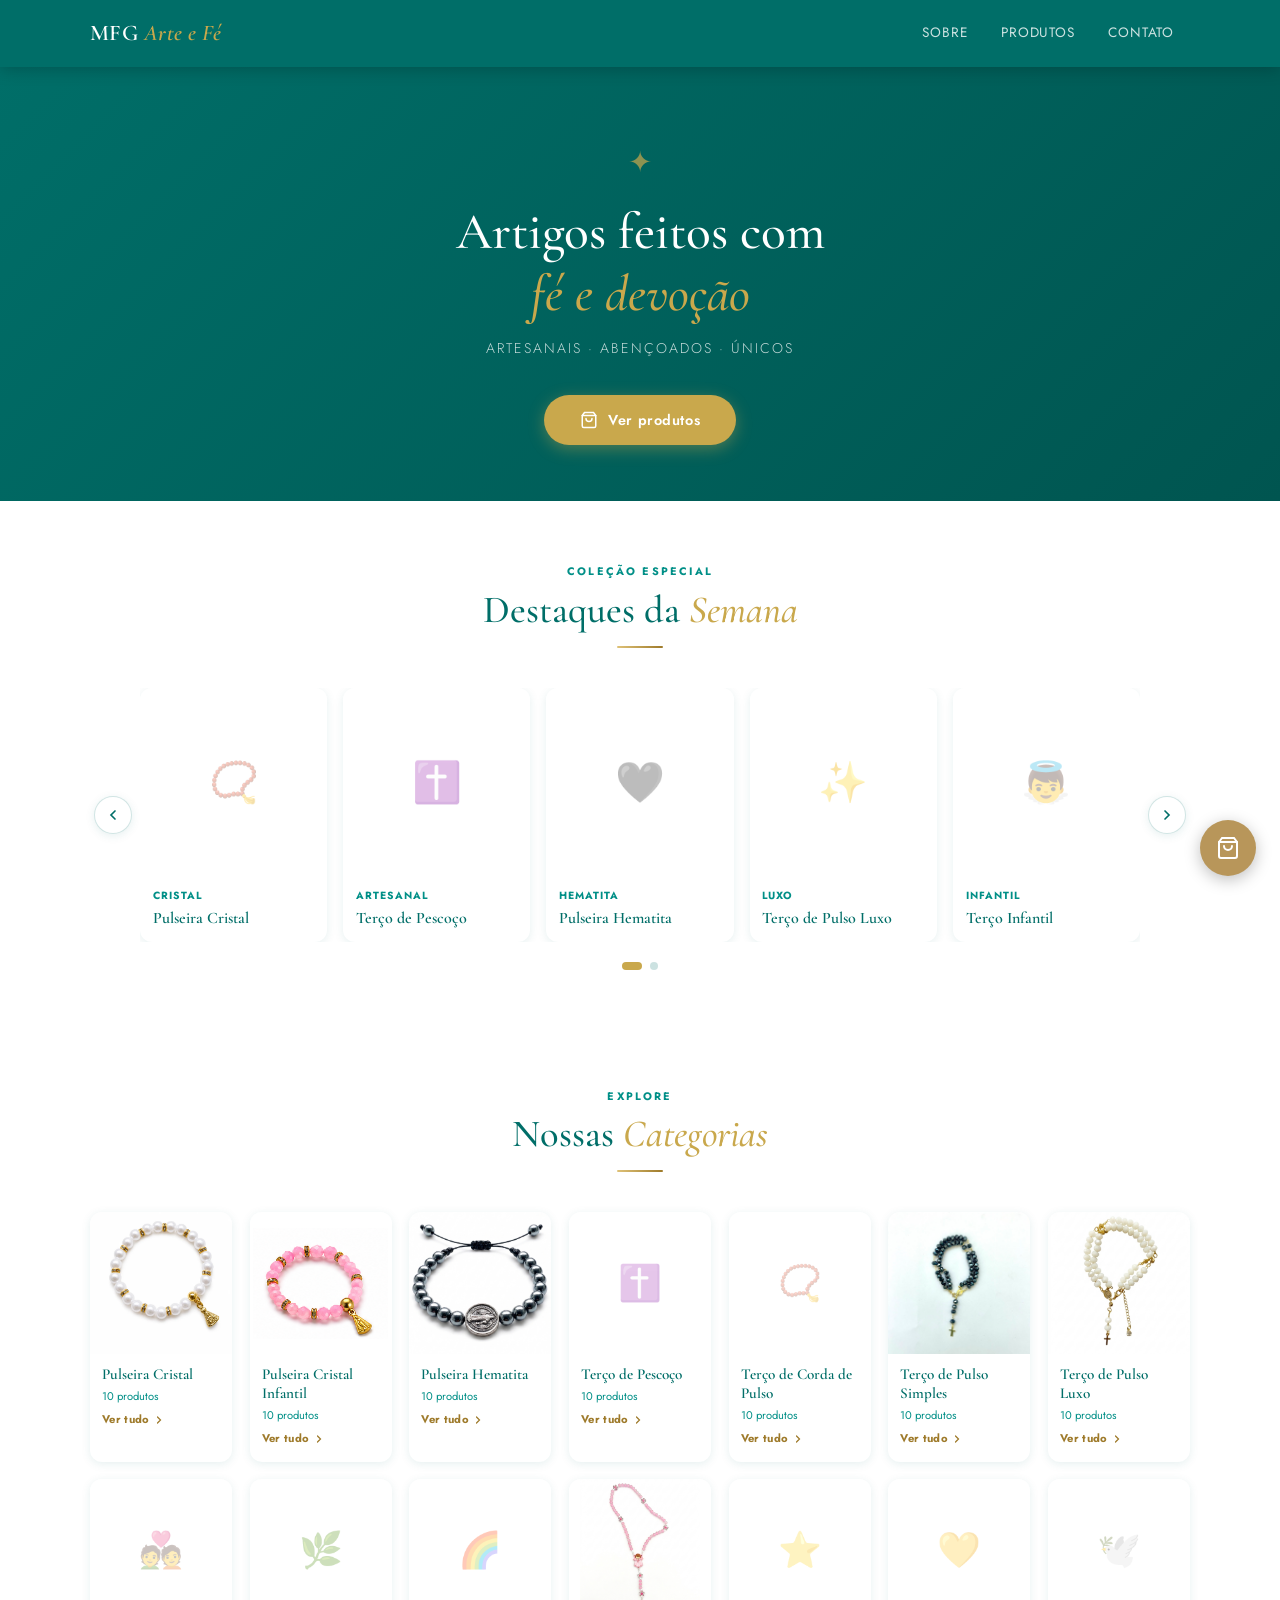
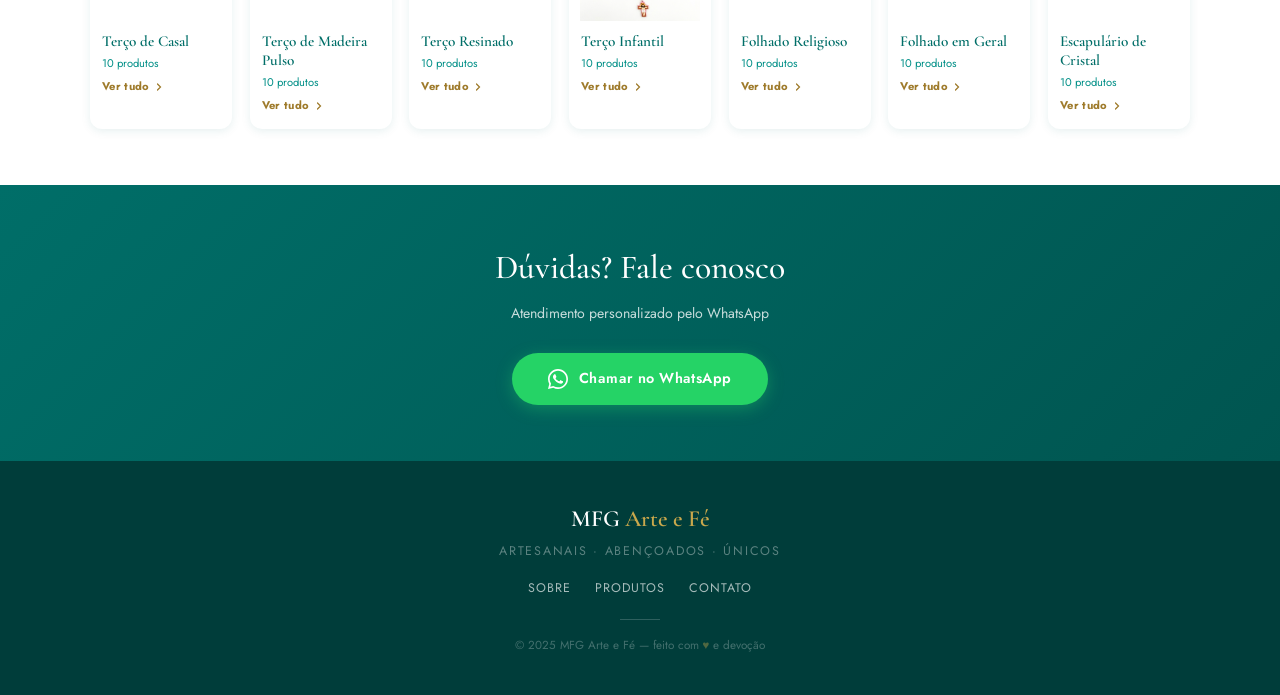
==== commit 2a0d2fdd: "Atualização terço de pulso" ====
--- a/index.html
+++ b/index.html
@@ -230,7 +230,7 @@
         </a>
         <a href="pages/terco-pulso-simples.html" class="category-card" aria-label="Ver categoria Terço de Pulso Simples">
           <div class="category-img">
-            <span class="category-placeholder-icon">🙏</span>
+            <img src="images/Terco-Pulso-Simples/pulso_simples_Petroleo.jpeg" alt="Terço de Pulso Luxo">
           </div>
           <div class="category-body">
             <p class="category-name">Terço de Pulso Simples</p>
--- a/style.css
+++ b/style.css
@@ -14,7 +14,7 @@
   --gold:        #c9a84c;
   --gold-light:  #dfc278;
   --gold-dark:   #9e7a2a;
-  --cream:       #f2fafa;
+  --cream: #ffffff;
   --white:       #ffffff;
   --shadow-sm:   0 2px 10px rgba(0,110,104,.10);
   --shadow-md:   0 6px 24px rgba(0,110,104,.14);
@@ -49,6 +49,18 @@
   padding: 0 1.25rem;
 }
 
+.product-placeholder{
+    width:100%;
+    height:100%;
+    padding:0;
+}
+
+.product-placeholder img{
+    width:100%;
+    height:100%;
+    display:block;
+    object-fit:cover;
+}
 /* ══════════════════════════════════════════
    OVERLAY — menu mobile
 ══════════════════════════════════════════ */
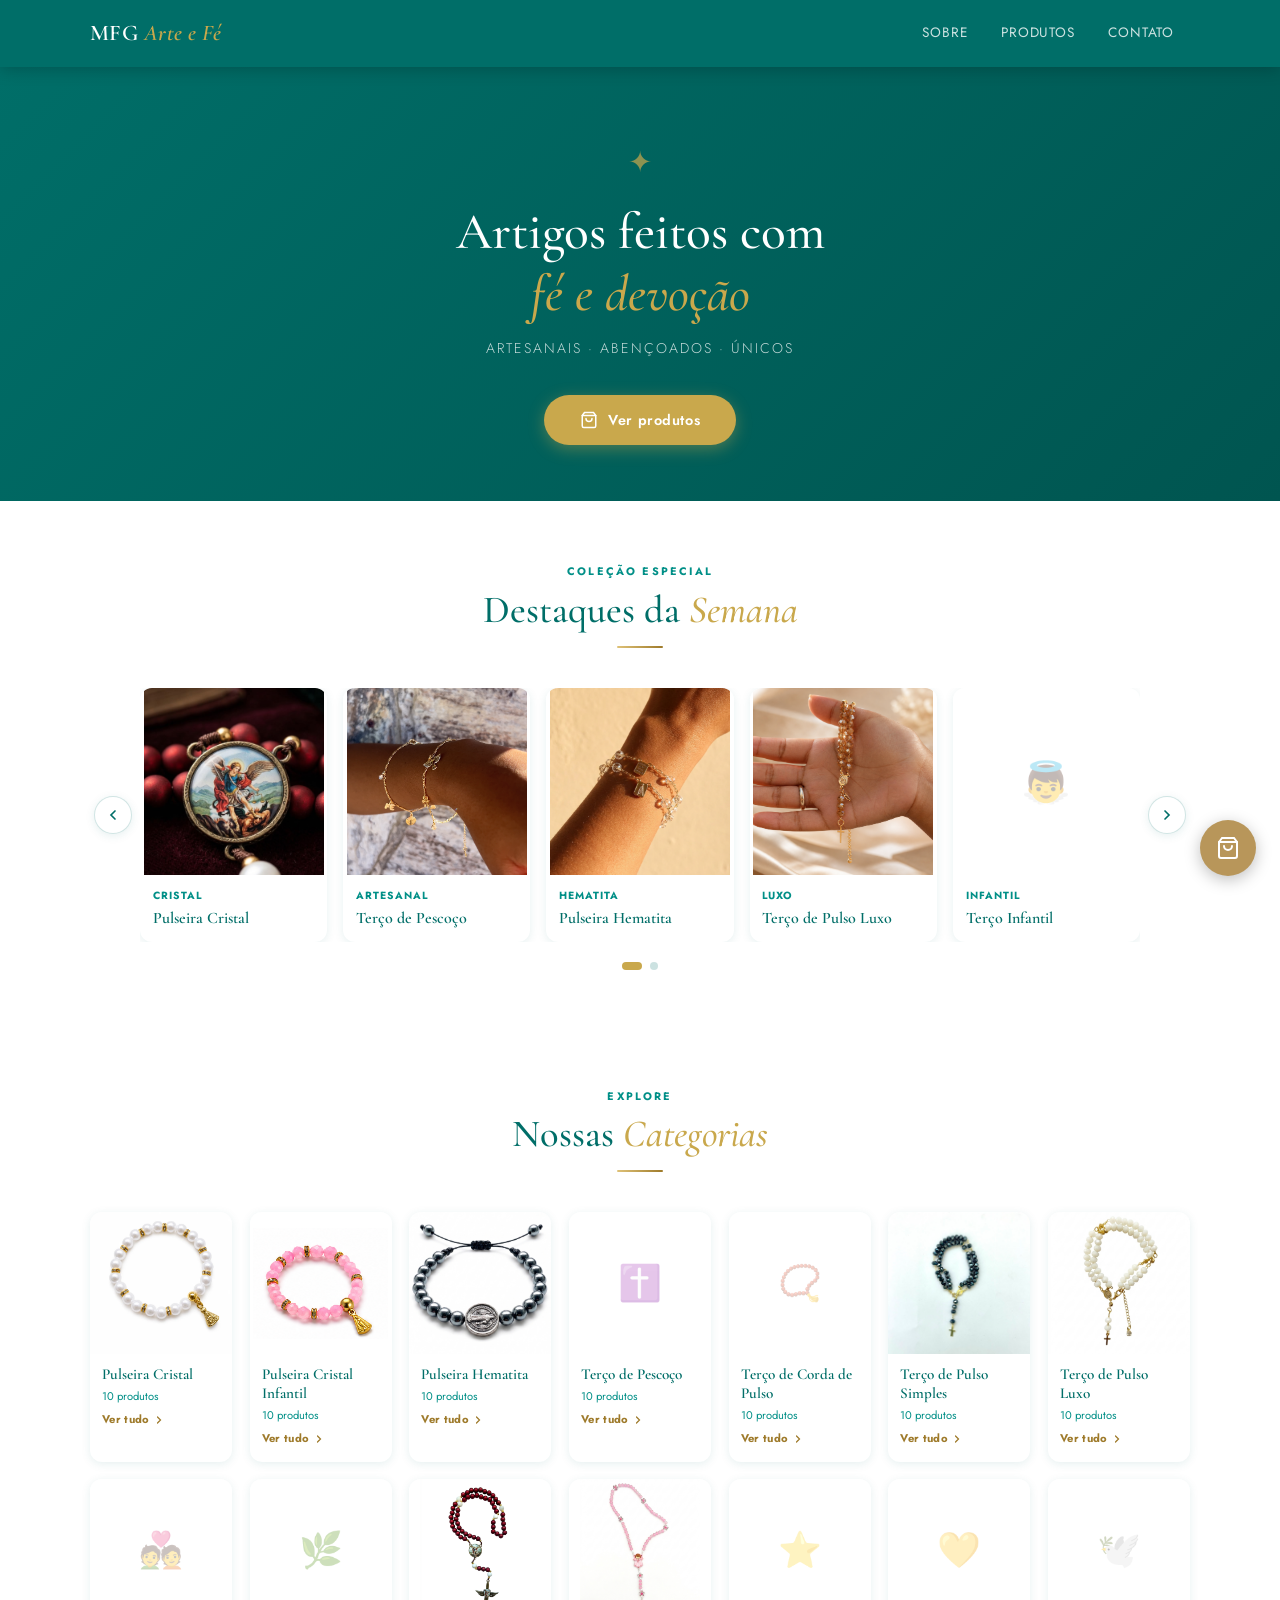
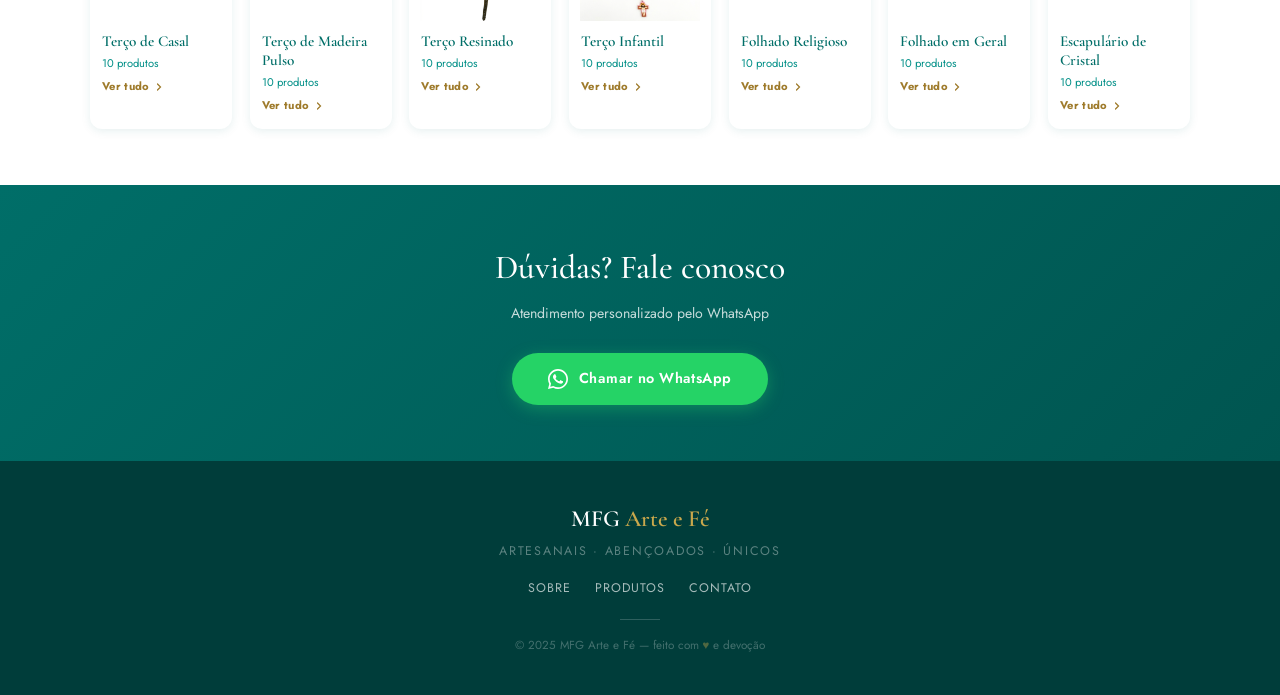
==== commit 0d056ac3: "Atualizações nas fotos do carrosel" ====
--- a/index.html
+++ b/index.html
@@ -76,7 +76,7 @@
               
           <li class="carousel-card">
             <div class="carousel-card-img">
-              <span class="placeholder-icon">📿</span>
+              <img src="./images/carrosel/Carrosel_Terco_Miguel.jpeg" alt="Terço Resinado" style="width: 180px; height: auto;">
             </div>
             <div class="carousel-card-body">
               <span class="carousel-card-tag">Cristal</span>
@@ -85,7 +85,7 @@
           </li>
           <li class="carousel-card">
             <div class="carousel-card-img">
-              <span class="placeholder-icon">✝️</span>
+              <img src="./images/carrosel/Carrosel_Folhado.PNG" alt="Terço Resinado" style="width: 180px; height: auto;">
             </div>
             <div class="carousel-card-body">
               <span class="carousel-card-tag">Artesanal</span>
@@ -94,7 +94,7 @@
           </li>
           <li class="carousel-card">
             <div class="carousel-card-img">
-              <span class="placeholder-icon">🖤</span>
+              <img src="./images/carrosel/Carrosel_Escpulario.png" alt="Terço Resinado" style="width: 180px; height: auto;">
             </div>
             <div class="carousel-card-body">
               <span class="carousel-card-tag">Hematita</span>
@@ -103,7 +103,7 @@
           </li>
           <li class="carousel-card">
             <div class="carousel-card-img">
-              <span class="placeholder-icon">✨</span>
+              <img src="./images/carrosel/Carrosel_TercoPulso.png" alt="Terço Resinado" style="width: 180px; height: auto;">
             </div>
             <div class="carousel-card-body">
               <span class="carousel-card-tag">Luxo</span>
@@ -290,7 +290,7 @@
         </a>
         <a href="pages/terco-resinado.html" class="category-card" aria-label="Ver categoria Terço Resinado">
           <div class="category-img">
-            <span class="category-placeholder-icon">🌈</span>
+            <img src="./images/Terco-Resinado/Terco_SãoMiguel.png" alt="Terço Resinado" style="width: 120px; height: auto;">
           </div>
           <div class="category-body">
             <p class="category-name">Terço Resinado</p>
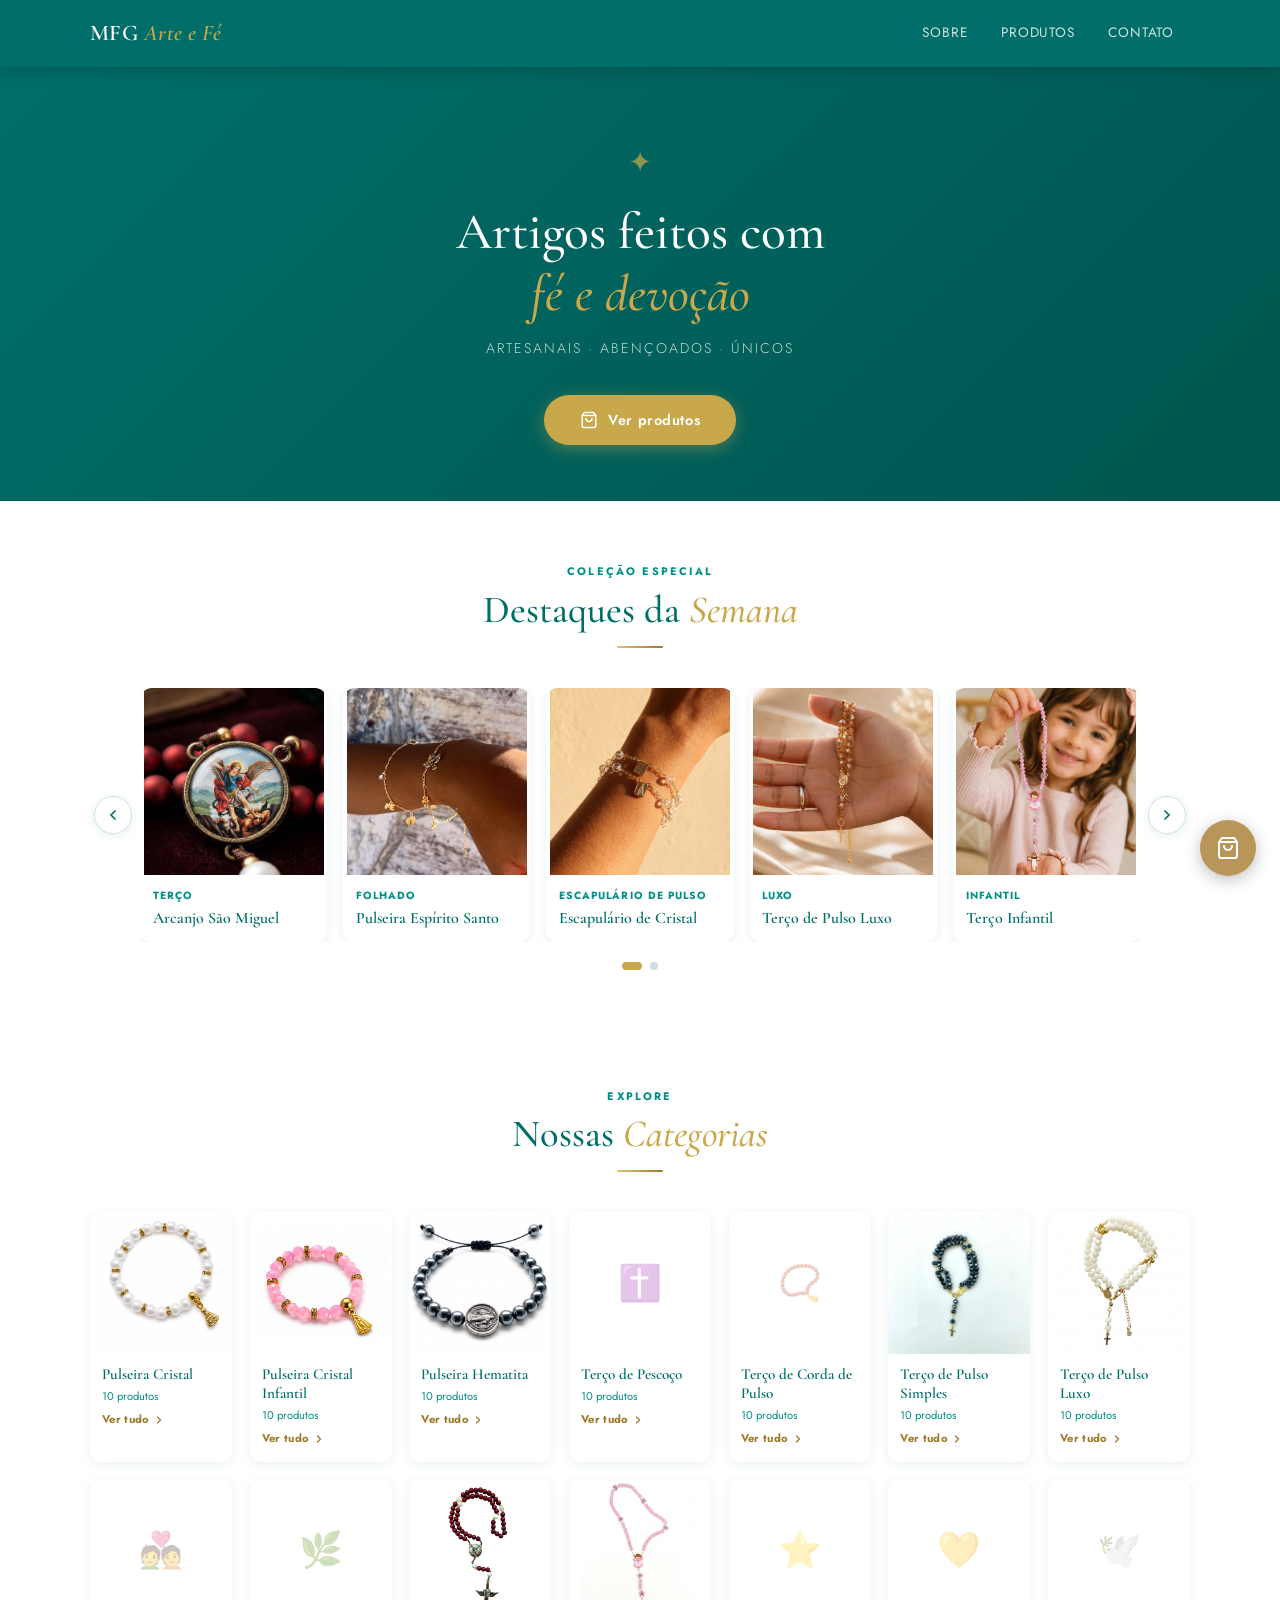
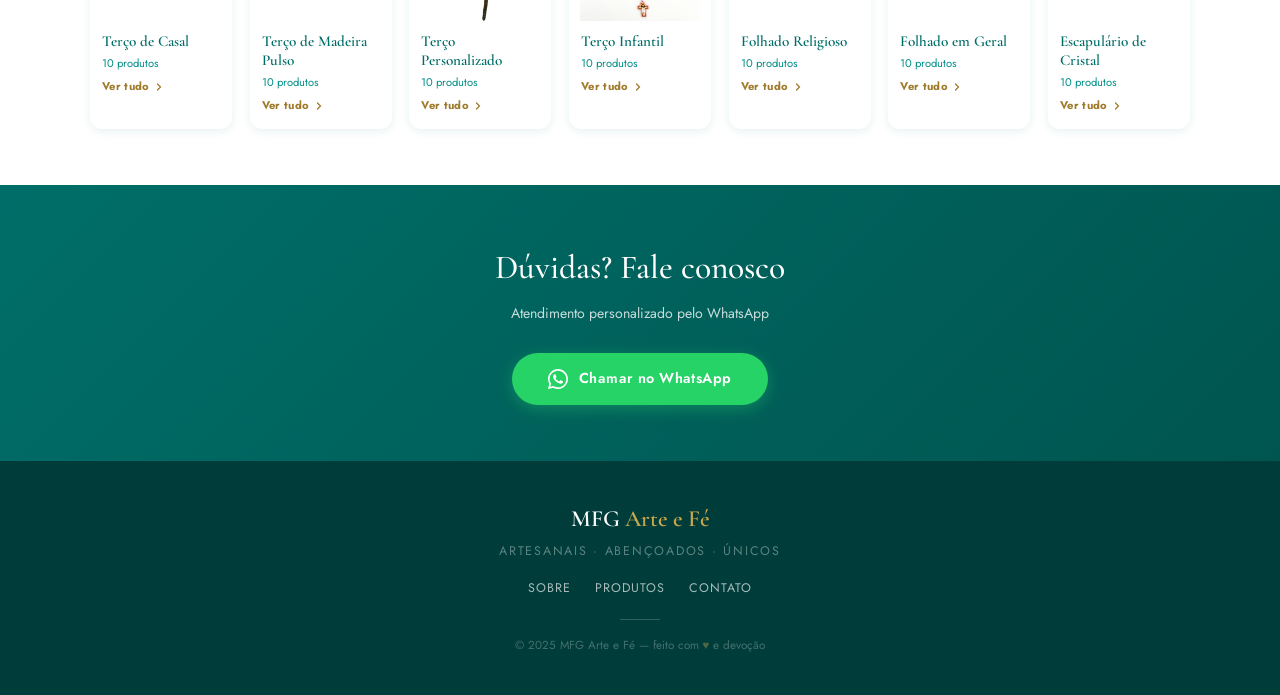
==== commit 601f5c99: "Finalização do Carrosel !" ====
--- a/index.html
+++ b/index.html
@@ -79,8 +79,8 @@
               <img src="./images/carrosel/Carrosel_Terco_Miguel.jpeg" alt="Terço Resinado" style="width: 180px; height: auto;">
             </div>
             <div class="carousel-card-body">
-              <span class="carousel-card-tag">Cristal</span>
-              <p class="carousel-card-name">Pulseira Cristal</p>
+              <span class="carousel-card-tag">Terço</span>
+              <p class="carousel-card-name">Arcanjo São Miguel</p>
             </div>
           </li>
           <li class="carousel-card">
@@ -88,8 +88,8 @@
               <img src="./images/carrosel/Carrosel_Folhado.PNG" alt="Terço Resinado" style="width: 180px; height: auto;">
             </div>
             <div class="carousel-card-body">
-              <span class="carousel-card-tag">Artesanal</span>
-              <p class="carousel-card-name">Terço de Pescoço</p>
+              <span class="carousel-card-tag">Folhado</span>
+              <p class="carousel-card-name">Pulseira Espírito Santo</p>
             </div>
           </li>
           <li class="carousel-card">
@@ -97,8 +97,8 @@
               <img src="./images/carrosel/Carrosel_Escpulario.png" alt="Terço Resinado" style="width: 180px; height: auto;">
             </div>
             <div class="carousel-card-body">
-              <span class="carousel-card-tag">Hematita</span>
-              <p class="carousel-card-name">Pulseira Hematita</p>
+              <span class="carousel-card-tag">Escapulário de Pulso</span>
+              <p class="carousel-card-name">Escapulário de Cristal</p>
             </div>
           </li>
           <li class="carousel-card">
@@ -112,7 +112,7 @@
           </li>
           <li class="carousel-card">
             <div class="carousel-card-img">
-              <span class="placeholder-icon">👼</span>
+              <img src="./images/carrosel/Crianca-Infantil.png" alt="Terço Resinado" style="width: 180px; height: auto;">
             </div>
             <div class="carousel-card-body">
               <span class="carousel-card-tag">Infantil</span>
@@ -121,11 +121,11 @@
           </li>
           <li class="carousel-card">
             <div class="carousel-card-img">
-              <span class="placeholder-icon">🕊️</span>
-            </div>
-            <div class="carousel-card-body">
-              <span class="carousel-card-tag">Cristal</span>
-              <p class="carousel-card-name">Escapulário de Cristal</p>
+              <img src="./images/carrosel/Carrosel-Hematita.png" alt="Terço Resinado" style="width: 180px; height: auto;">
+            </div>
+            <div class="carousel-card-body">
+              <span class="carousel-card-tag">Hematira</span>
+              <p class="carousel-card-name">Medalha São Bento</p>
             </div>
           </li>
             </ul>
@@ -293,7 +293,7 @@
             <img src="./images/Terco-Resinado/Terco_SãoMiguel.png" alt="Terço Resinado" style="width: 120px; height: auto;">
           </div>
           <div class="category-body">
-            <p class="category-name">Terço Resinado</p>
+            <p class="category-name">Terço Personalizado</p>
             <p class="category-count">10 produtos</p>
             <span class="category-cta">
               Ver tudo
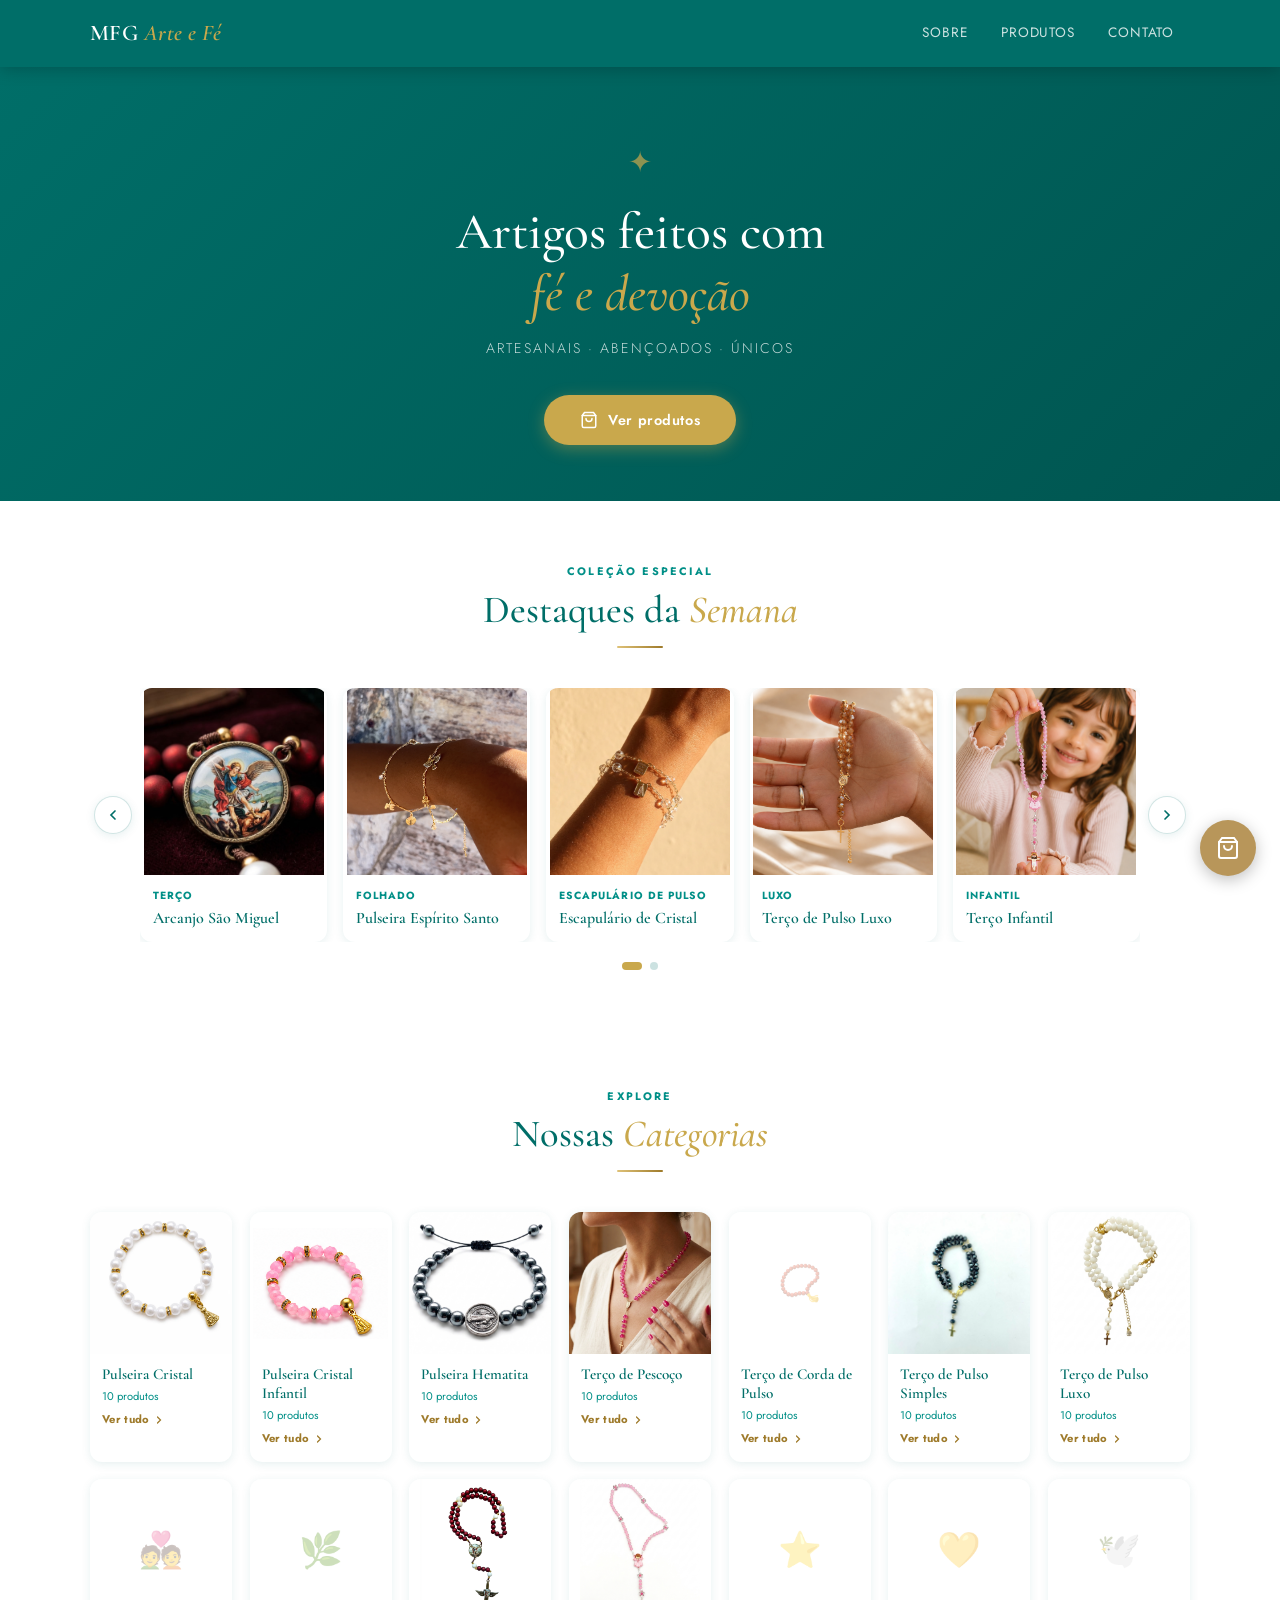
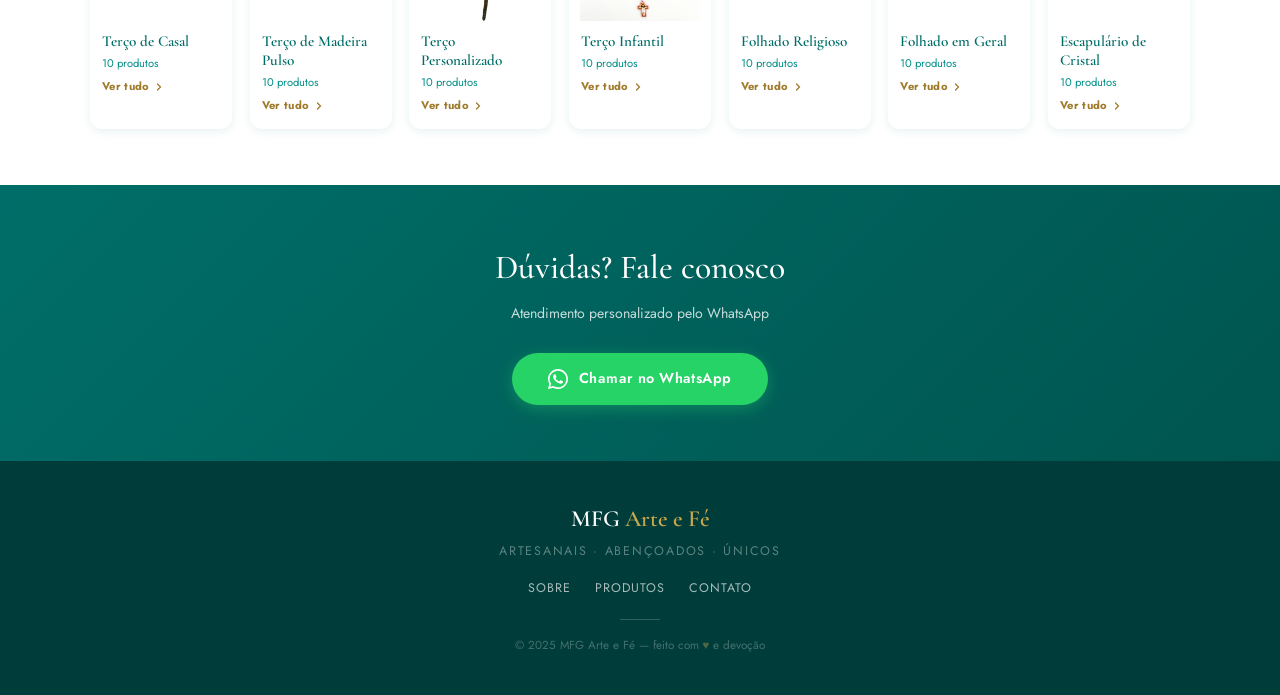
==== commit ad806c66: "Adição das fotos pagina Terço de Pescoço." ====
--- a/index.html
+++ b/index.html
@@ -200,7 +200,7 @@
         </a>
         <a href="pages/terco-pescoco.html" class="category-card" aria-label="Ver categoria Terço de Pescoço">
           <div class="category-img">
-            <span class="category-placeholder-icon">✝️</span>
+            <img src="images/terco-pescoco/pescoco-pink.jpg">
           </div>
           <div class="category-body">
             <p class="category-name">Terço de Pescoço</p>
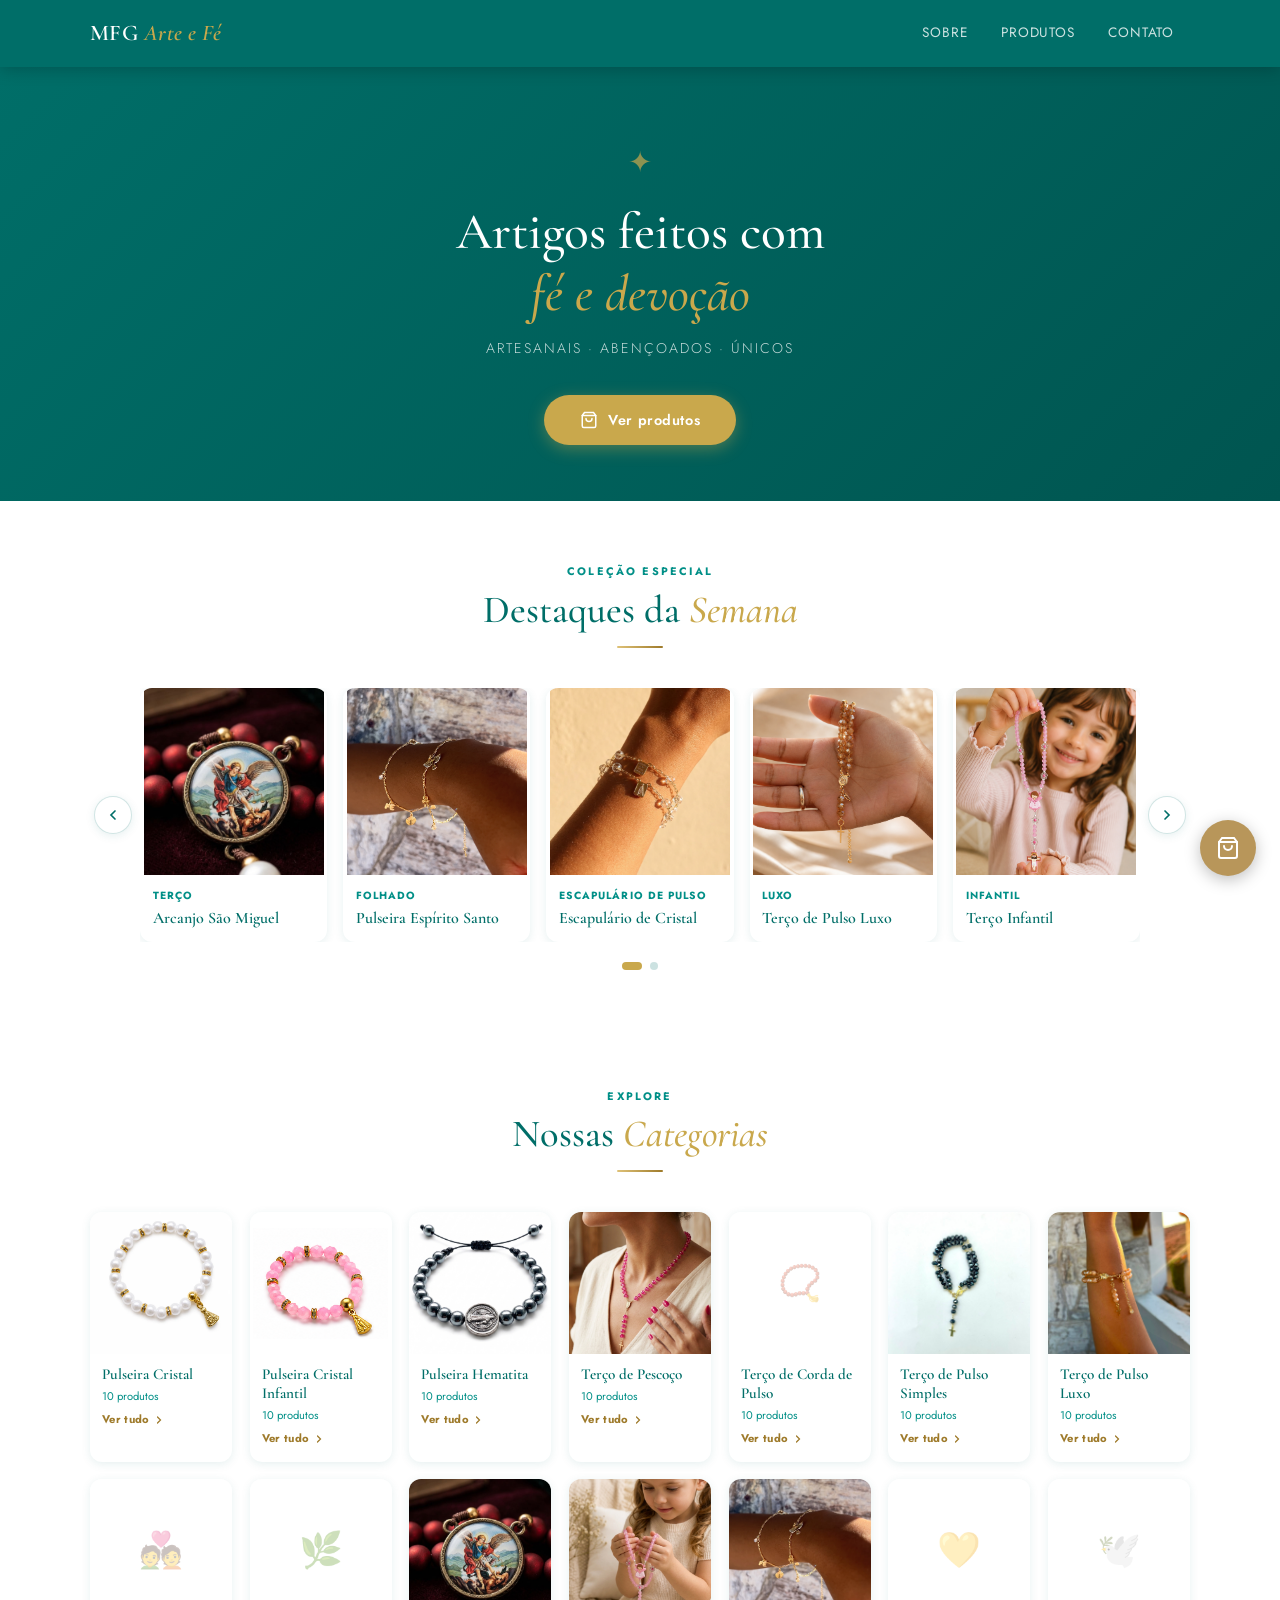
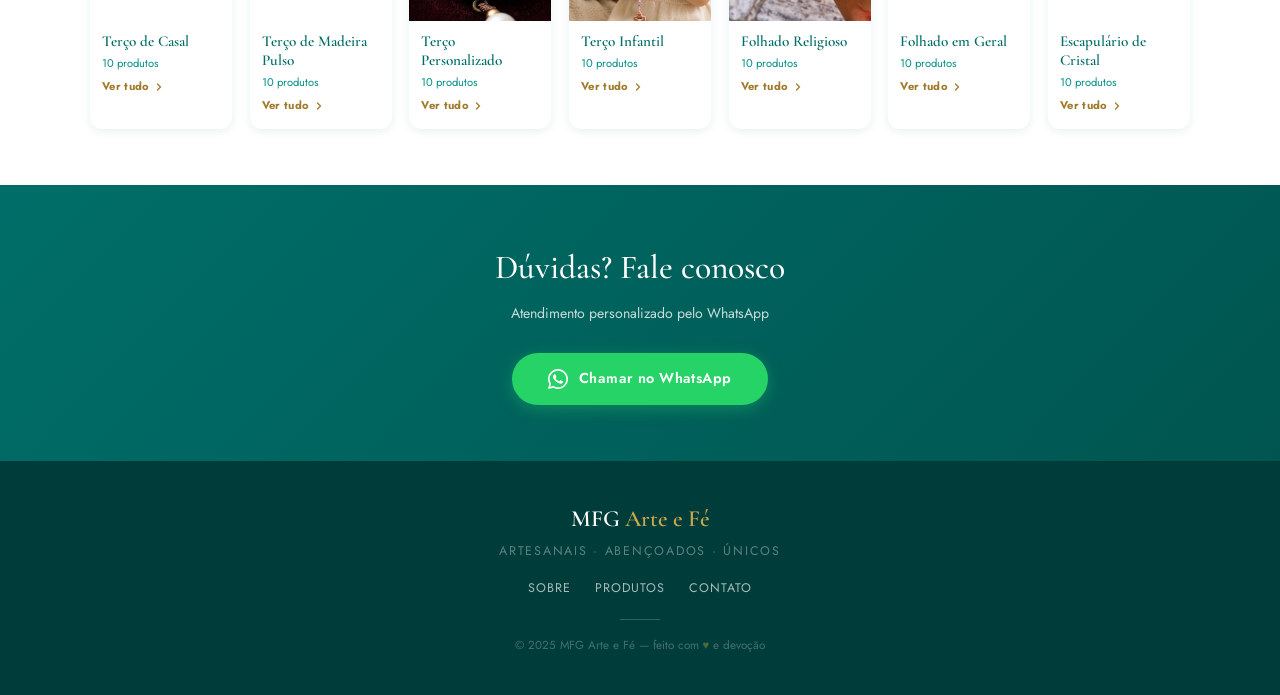
==== commit ce8bb799: "Atualização Fotos reais" ====
--- a/index.html
+++ b/index.html
@@ -245,7 +245,7 @@
         </a>
         <a href="pages/terco-pulso-luxo.html" class="category-card" aria-label="Ver categoria Terço de Pulso Luxo">
           <div class="category-img">
-            <img src="images/Terco-Pulso/Terco Pulso Luxo (1).png" alt="Terço de Pulso Luxo">
+            <img src="images/Terco-pulso-luxo.jpeg" alt="Terço de Pulso Luxo">
           </div>
           <div class="category-body">
             <p class="category-name">Terço de Pulso Luxo</p>
@@ -290,7 +290,7 @@
         </a>
         <a href="pages/terco-resinado.html" class="category-card" aria-label="Ver categoria Terço Resinado">
           <div class="category-img">
-            <img src="./images/Terco-Resinado/Terco_SãoMiguel.png" alt="Terço Resinado" style="width: 120px; height: auto;">
+            <img src="./images/carrosel/Carrosel_Terco_Miguel.jpeg" alt="Terço Resinado">
           </div>
           <div class="category-body">
             <p class="category-name">Terço Personalizado</p>
@@ -305,7 +305,7 @@
         </a>
         <a href="pages/terco-infantil.html" class="category-card" aria-label="Ver categoria Terço Infantil">
           <div class="category-img">
-            <img src="./images/Terco-Infantil/Terço Infantil Rosa.png" alt="Terço Infantil" style="width: 120px; height: auto;">
+            <img src="./images/Terco-Infantil-capa.jpg" alt="Terço Infantil" >
           </div>
           <div class="category-body">
             <p class="category-name">Terço Infantil</p>
@@ -320,7 +320,7 @@
         </a>
         <a href="pages/folhado-religioso.html" class="category-card" aria-label="Ver categoria Folhado Religioso">
           <div class="category-img">
-            <span class="category-placeholder-icon">⭐</span>
+            <img src="images/Folhado-dourado.jpeg">
           </div>
           <div class="category-body">
             <p class="category-name">Folhado Religioso</p>
--- a/style.css
+++ b/style.css
@@ -616,19 +616,25 @@
   justify-content: center;
   position: relative;
 }
-.product-img img { width: 100%; height: 100%; object-fit: cover; }
-
-.product-placeholder {
-  display: flex;
-  flex-direction: column;
-  align-items: center;
-  gap: .35rem;
-  color: var(--teal-mid);
-  font-size: .75rem;
-  text-align: center;
-  padding: 1rem;
-}
-.product-placeholder .icon { font-size: 2.2rem; }
+
+/* REMOVA o padding do .product-placeholder e faça a imagem ocupar 100% */
+.product-img .product-placeholder {
+  width: 100%;
+  height: 100%;
+  display: flex;
+  align-items: center;
+  justify-content: center;
+  overflow: hidden;
+  padding: 0; /* <-- ZERA O PADDING */
+}
+
+.product-img .product-placeholder img {
+  width: 100%;
+  height: 100%;
+  display: block;
+  object-fit: cover; /* <-- A imagem vai preencher todo o espaço */
+  object-position: center;
+}
 
 .product-body {
   padding: .85rem;
@@ -675,7 +681,6 @@
 .btn-cart:hover { background: var(--teal-dark); }
 .btn-cart:active { transform: scale(.97); }
 .btn-cart svg { width: 14px; height: 14px; flex-shrink: 0; }
-
 /* ══════════════════════════════════════════
    UTILITÁRIOS GERAIS
 ══════════════════════════════════════════ */
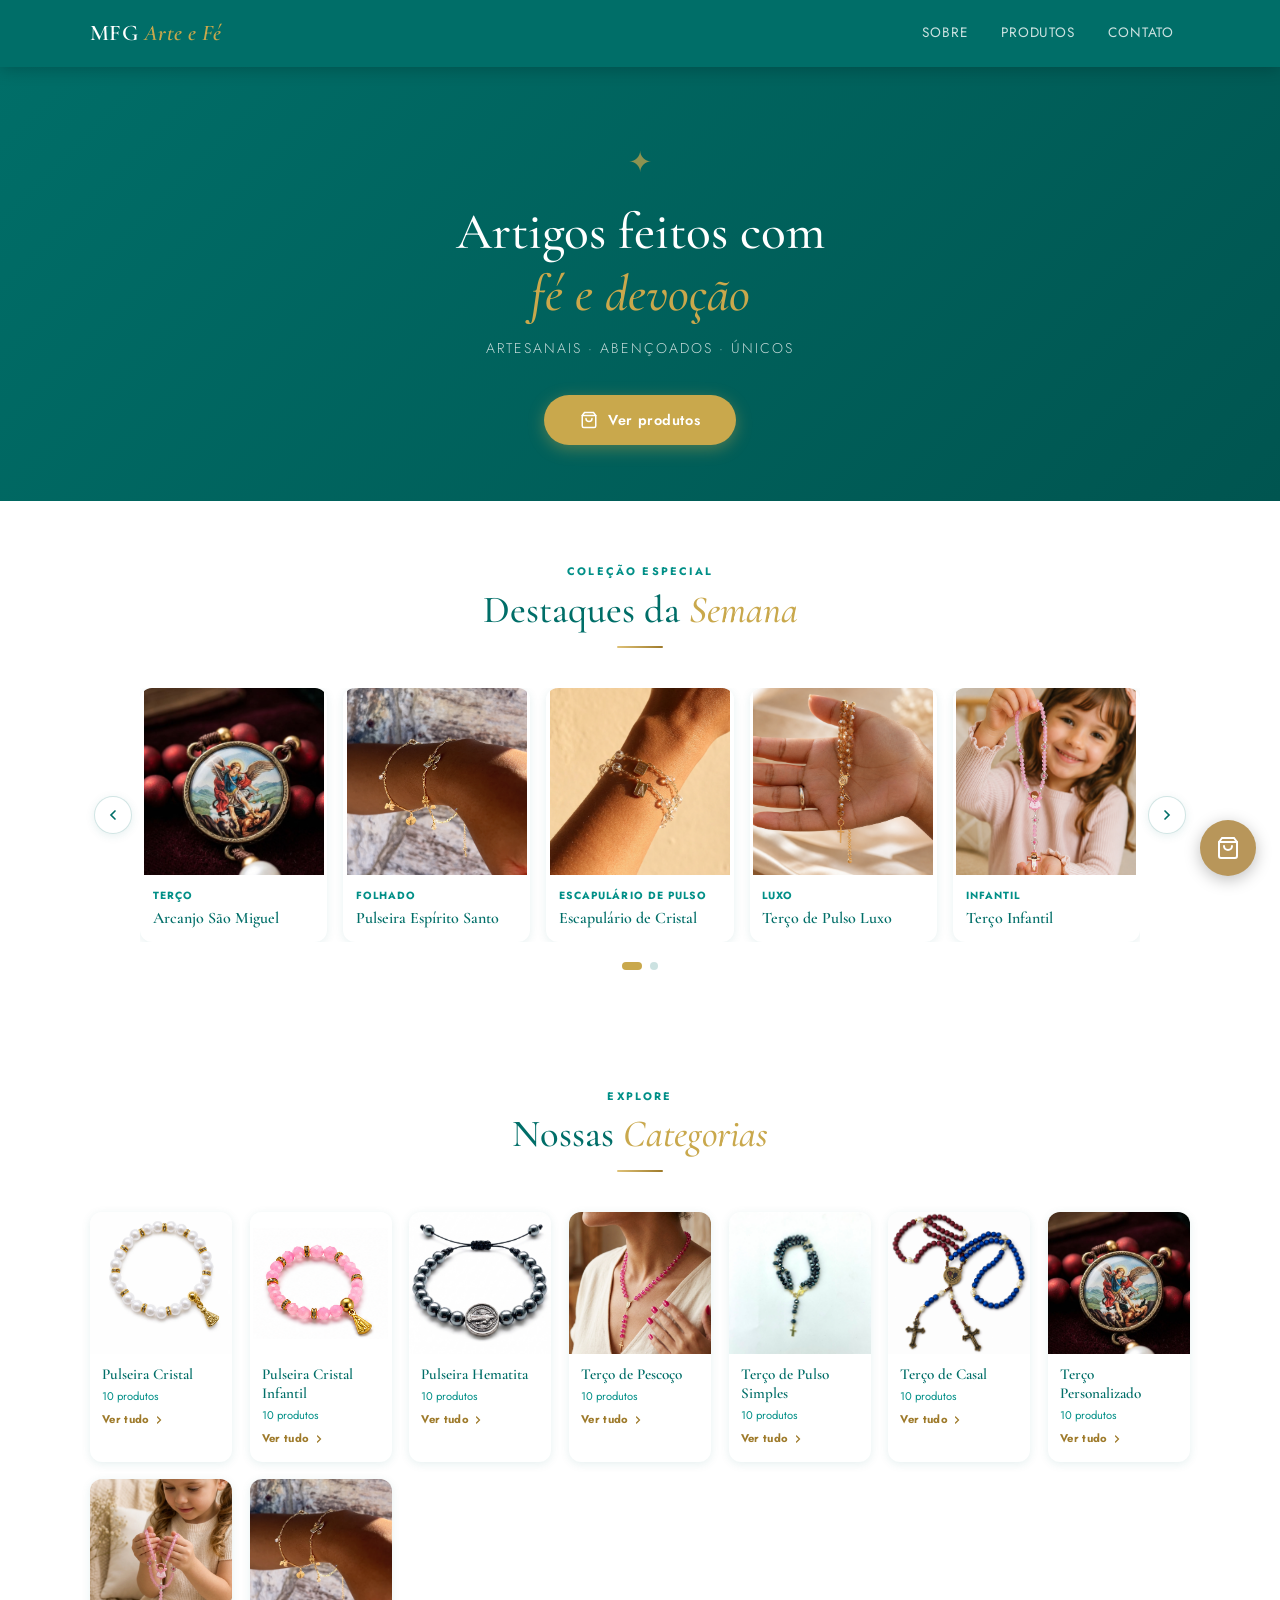
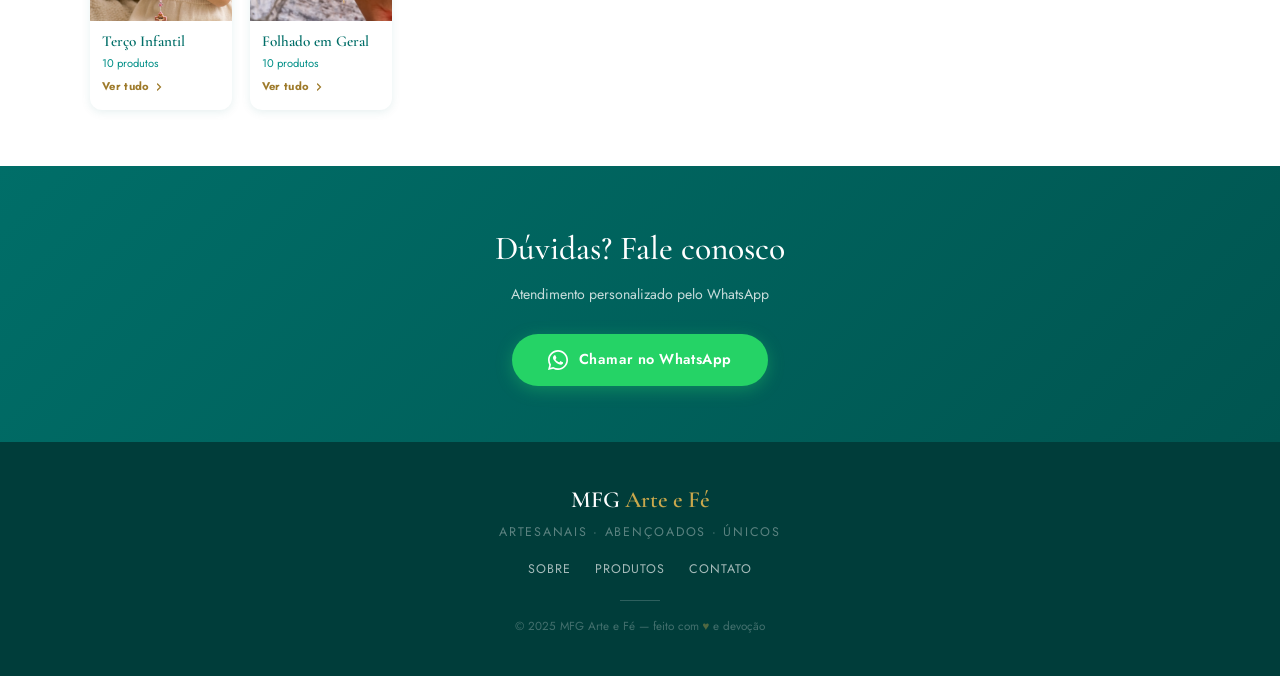
==== commit 8462b11a: "Atualizações semana 12 - Fotos, Quadros, Layout !" ====
--- a/index.html
+++ b/index.html
@@ -213,21 +213,6 @@
             </span>
           </div>
         </a>
-        <a href="pages/terco-corda-pulso.html" class="category-card" aria-label="Ver categoria Terço de Corda de Pulso">
-          <div class="category-img">
-            <span class="category-placeholder-icon">📿</span>
-          </div>
-          <div class="category-body">
-            <p class="category-name">Terço de Corda de Pulso</p>
-            <p class="category-count">10 produtos</p>
-            <span class="category-cta">
-              Ver tudo
-              <svg viewBox="0 0 24 24" fill="none" stroke="currentColor" stroke-width="2.5" stroke-linecap="round">
-                <polyline points="9 18 15 12 9 6"/>
-              </svg>
-            </span>
-          </div>
-        </a>
         <a href="pages/terco-pulso-simples.html" class="category-card" aria-label="Ver categoria Terço de Pulso Simples">
           <div class="category-img">
             <img src="images/Terco-Pulso-Simples/pulso_simples_Petroleo.jpeg" alt="Terço de Pulso Luxo">
@@ -243,24 +228,9 @@
             </span>
           </div>
         </a>
-        <a href="pages/terco-pulso-luxo.html" class="category-card" aria-label="Ver categoria Terço de Pulso Luxo">
-          <div class="category-img">
-            <img src="images/Terco-pulso-luxo.jpeg" alt="Terço de Pulso Luxo">
-          </div>
-          <div class="category-body">
-            <p class="category-name">Terço de Pulso Luxo</p>
-            <p class="category-count">10 produtos</p>
-            <span class="category-cta">
-              Ver tudo
-              <svg viewBox="0 0 24 24" fill="none" stroke="currentColor" stroke-width="2.5" stroke-linecap="round">
-                <polyline points="9 18 15 12 9 6"/>
-              </svg>
-            </span>
-          </div>
-        </a>
         <a href="pages/terco-casal.html" class="category-card" aria-label="Ver categoria Terço de Casal">
           <div class="category-img">
-            <span class="category-placeholder-icon">💑</span>
+            <img src="images/Casal/Terco-Casal (1).png" alt="Terço de Pulso Luxo">
           </div>
           <div class="category-body">
             <p class="category-name">Terço de Casal</p>
@@ -273,21 +243,6 @@
             </span>
           </div>
         </a>
-        <a href="pages/terco-madeira-pulso.html" class="category-card" aria-label="Ver categoria Terço de Madeira Pulso">
-          <div class="category-img">
-            <span class="category-placeholder-icon">🌿</span>
-          </div>
-          <div class="category-body">
-            <p class="category-name">Terço de Madeira Pulso</p>
-            <p class="category-count">10 produtos</p>
-            <span class="category-cta">
-              Ver tudo
-              <svg viewBox="0 0 24 24" fill="none" stroke="currentColor" stroke-width="2.5" stroke-linecap="round">
-                <polyline points="9 18 15 12 9 6"/>
-              </svg>
-            </span>
-          </div>
-        </a>
         <a href="pages/terco-resinado.html" class="category-card" aria-label="Ver categoria Terço Resinado">
           <div class="category-img">
             <img src="./images/carrosel/Carrosel_Terco_Miguel.jpeg" alt="Terço Resinado">
@@ -318,26 +273,12 @@
             </span>
           </div>
         </a>
-        <a href="pages/folhado-religioso.html" class="category-card" aria-label="Ver categoria Folhado Religioso">
+        
+        <a href="pages/folhado-geral.html" class="category-card" aria-label="Ver categoria Folhado em Geral">
           <div class="category-img">
             <img src="images/Folhado-dourado.jpeg">
           </div>
           <div class="category-body">
-            <p class="category-name">Folhado Religioso</p>
-            <p class="category-count">10 produtos</p>
-            <span class="category-cta">
-              Ver tudo
-              <svg viewBox="0 0 24 24" fill="none" stroke="currentColor" stroke-width="2.5" stroke-linecap="round">
-                <polyline points="9 18 15 12 9 6"/>
-              </svg>
-            </span>
-          </div>
-        </a>
-        <a href="pages/folhado-geral.html" class="category-card" aria-label="Ver categoria Folhado em Geral">
-          <div class="category-img">
-            <span class="category-placeholder-icon">💛</span>
-          </div>
-          <div class="category-body">
             <p class="category-name">Folhado em Geral</p>
             <p class="category-count">10 produtos</p>
             <span class="category-cta">
@@ -348,21 +289,7 @@
             </span>
           </div>
         </a>
-        <a href="pages/escapulario-cristal.html" class="category-card" aria-label="Ver categoria Escapulário de Cristal">
-          <div class="category-img">
-            <span class="category-placeholder-icon">🕊️</span>
-          </div>
-          <div class="category-body">
-            <p class="category-name">Escapulário de Cristal</p>
-            <p class="category-count">10 produtos</p>
-            <span class="category-cta">
-              Ver tudo
-              <svg viewBox="0 0 24 24" fill="none" stroke="currentColor" stroke-width="2.5" stroke-linecap="round">
-                <polyline points="9 18 15 12 9 6"/>
-              </svg>
-            </span>
-          </div>
-        </a>
+  
         </div>
       </div>
     </section>
--- a/style.css
+++ b/style.css
@@ -592,6 +592,52 @@
 @media (min-width: 768px)  { .products-grid { grid-template-columns: repeat(4, 1fr); gap: 1.1rem; } }
 @media (min-width: 1100px) { .products-grid { grid-template-columns: repeat(5, 1fr); } }
 
+
+
+.luxo-banner {
+  padding: 3rem 0;
+  background-color: #f7f4ef;
+}
+
+.luxo-banner-inner {
+  display: flex;
+  align-items: center;
+  gap: 2.5rem;
+  flex-wrap: wrap;
+}
+
+.luxo-banner-img {
+  flex: 1 1 280px;
+  max-width: 320px;
+}
+
+.luxo-banner-img img {
+  width: 100%;
+  height: auto;
+  display: block;
+  border-radius: 8px;
+}
+
+.luxo-banner-text {
+  flex: 1 1 320px;
+}
+
+.luxo-banner-text h2 {
+  color: #006e68;
+  margin-bottom: 0.75rem;
+}
+
+.luxo-banner-text p {
+  margin-bottom: 1.25rem;
+  line-height: 1.5;
+}
+
+@media (max-width: 600px) {
+  .luxo-banner-inner {
+    flex-direction: column;
+    text-align: center;
+  }
+}
 /* Cards de produto */
 .product-card {
   background: #fff;
